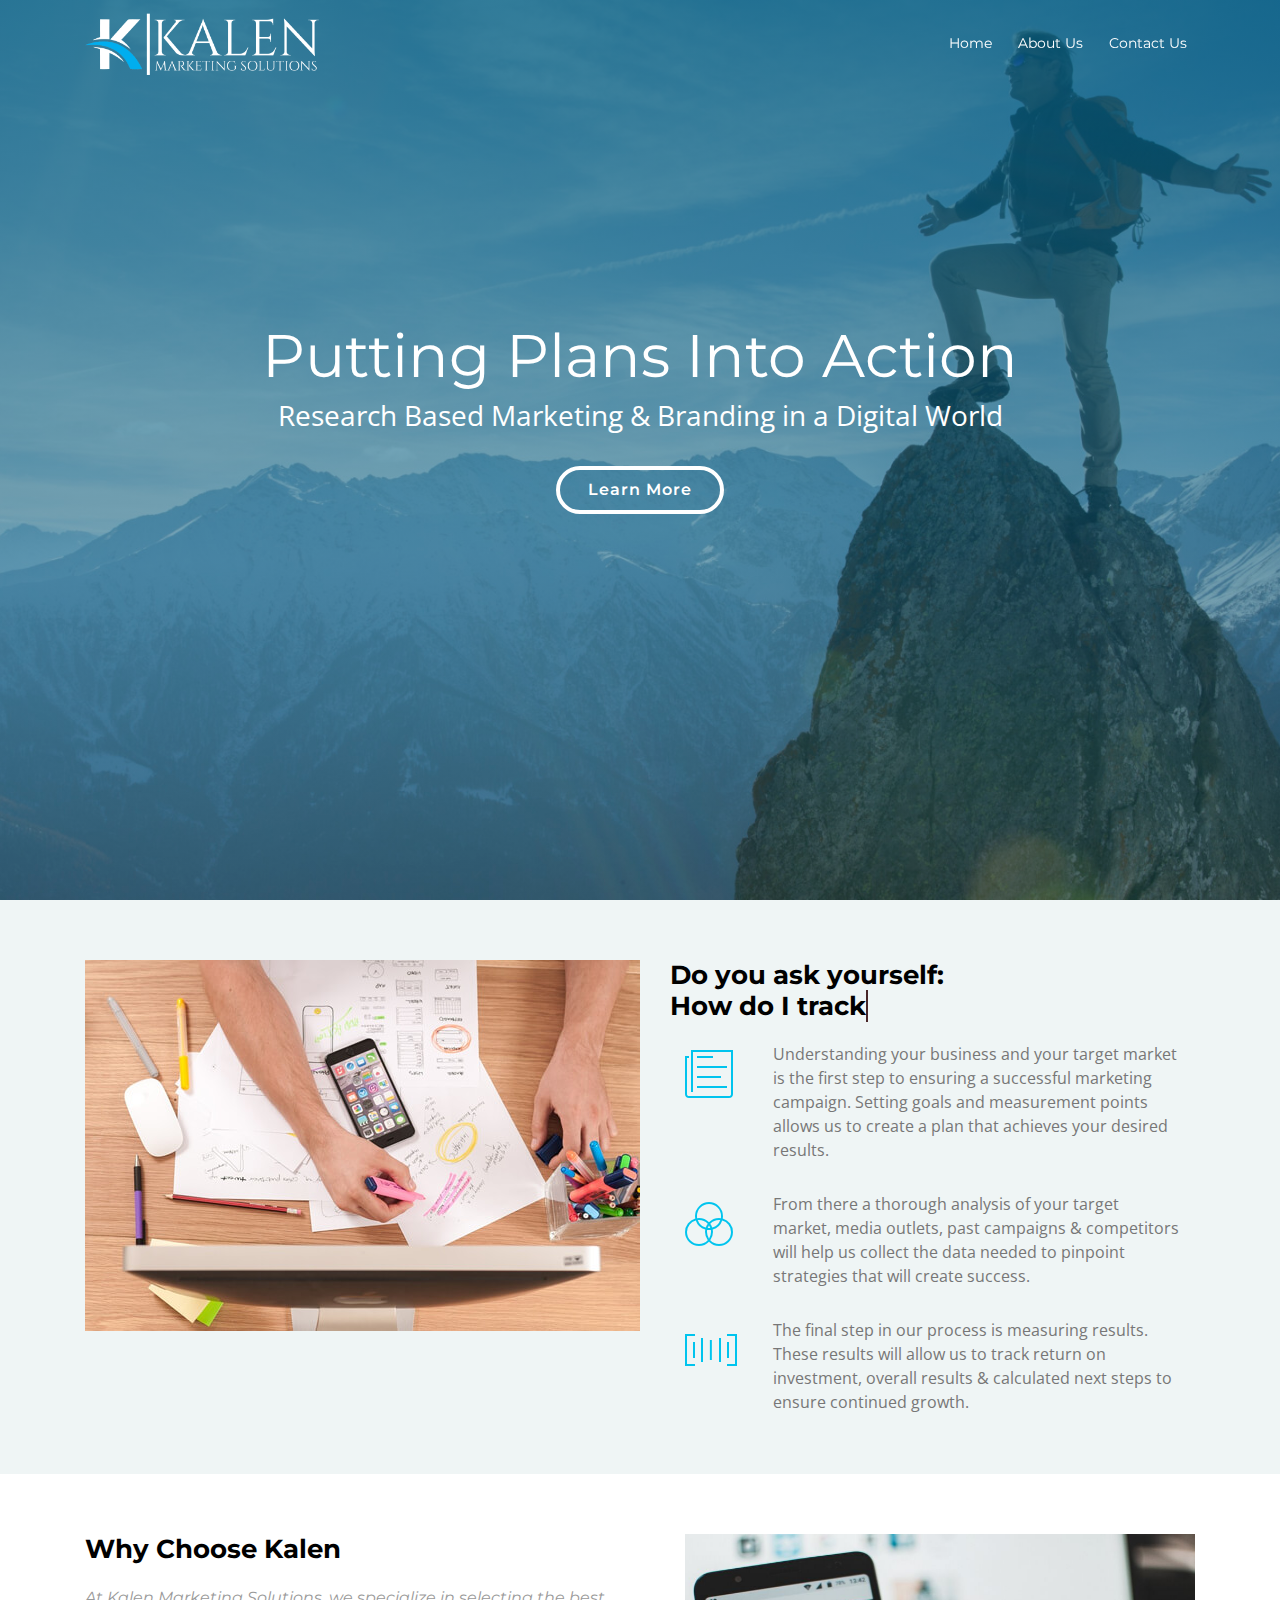
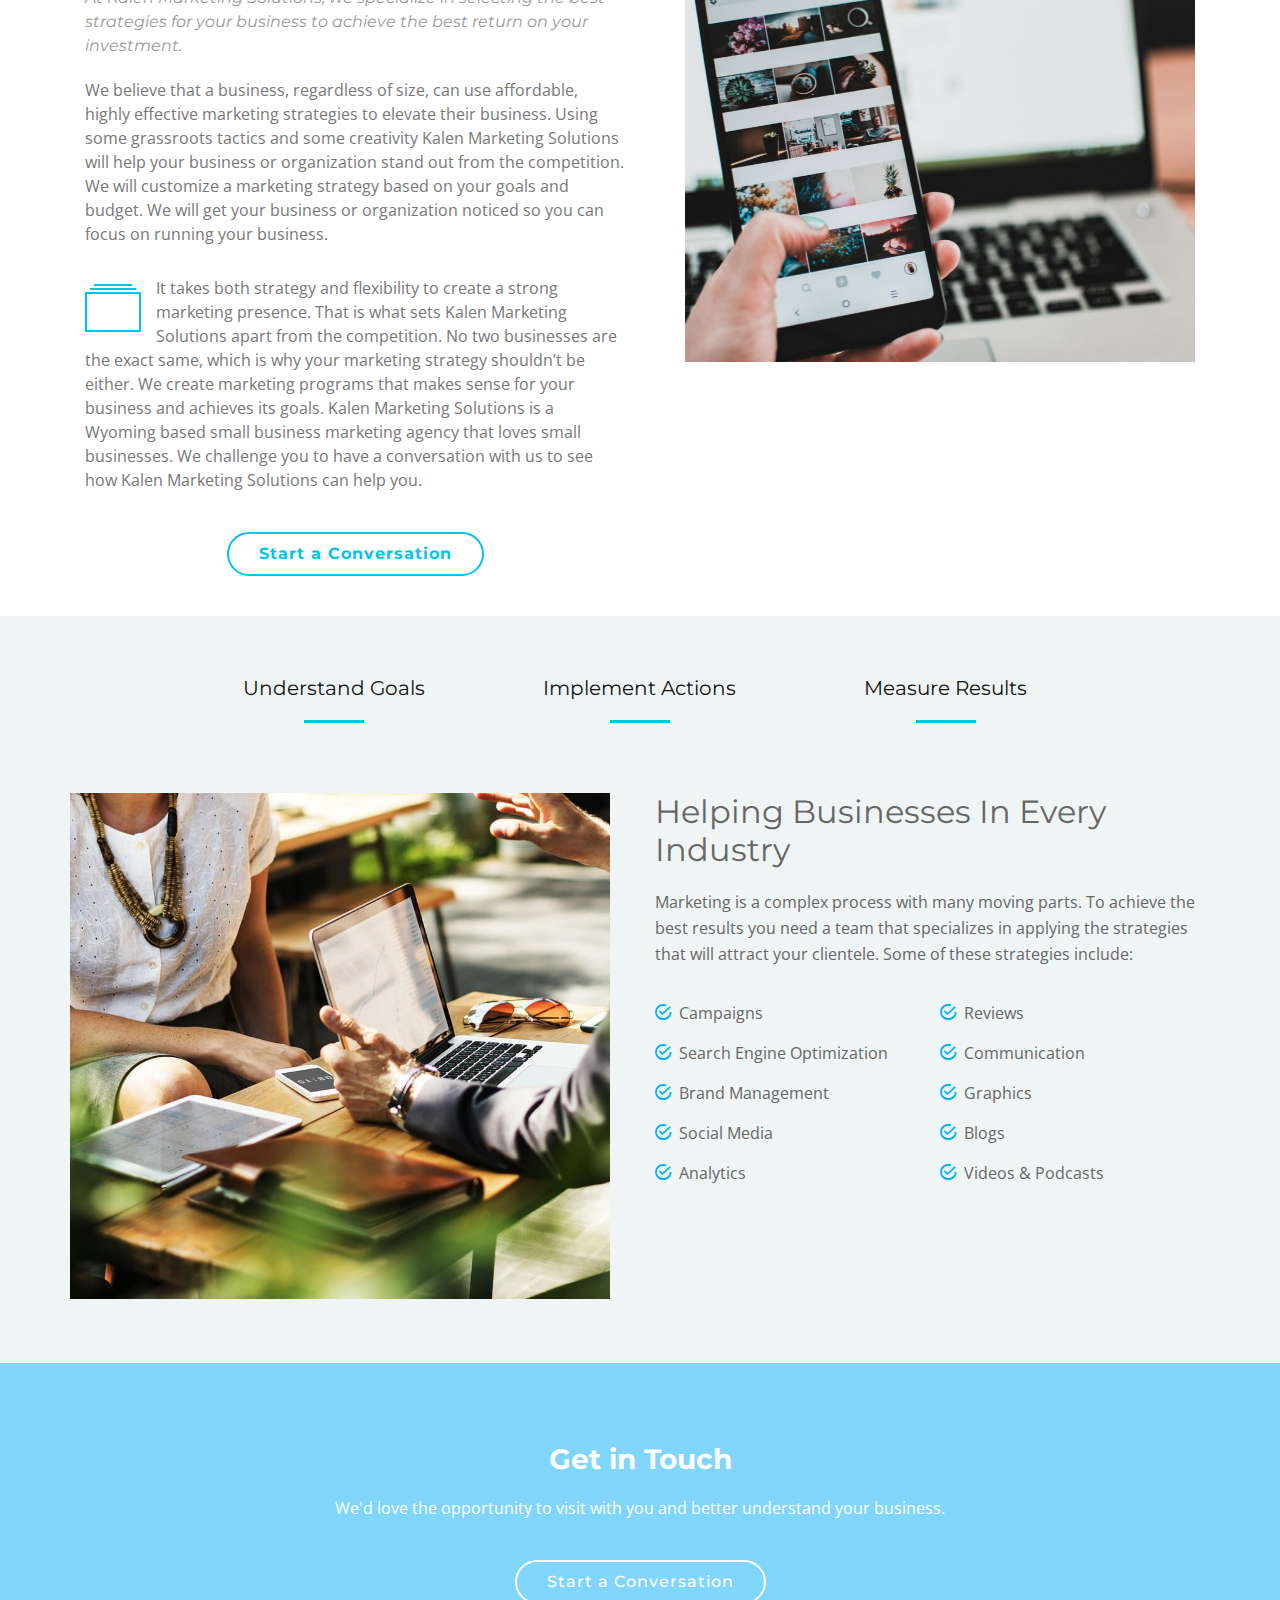
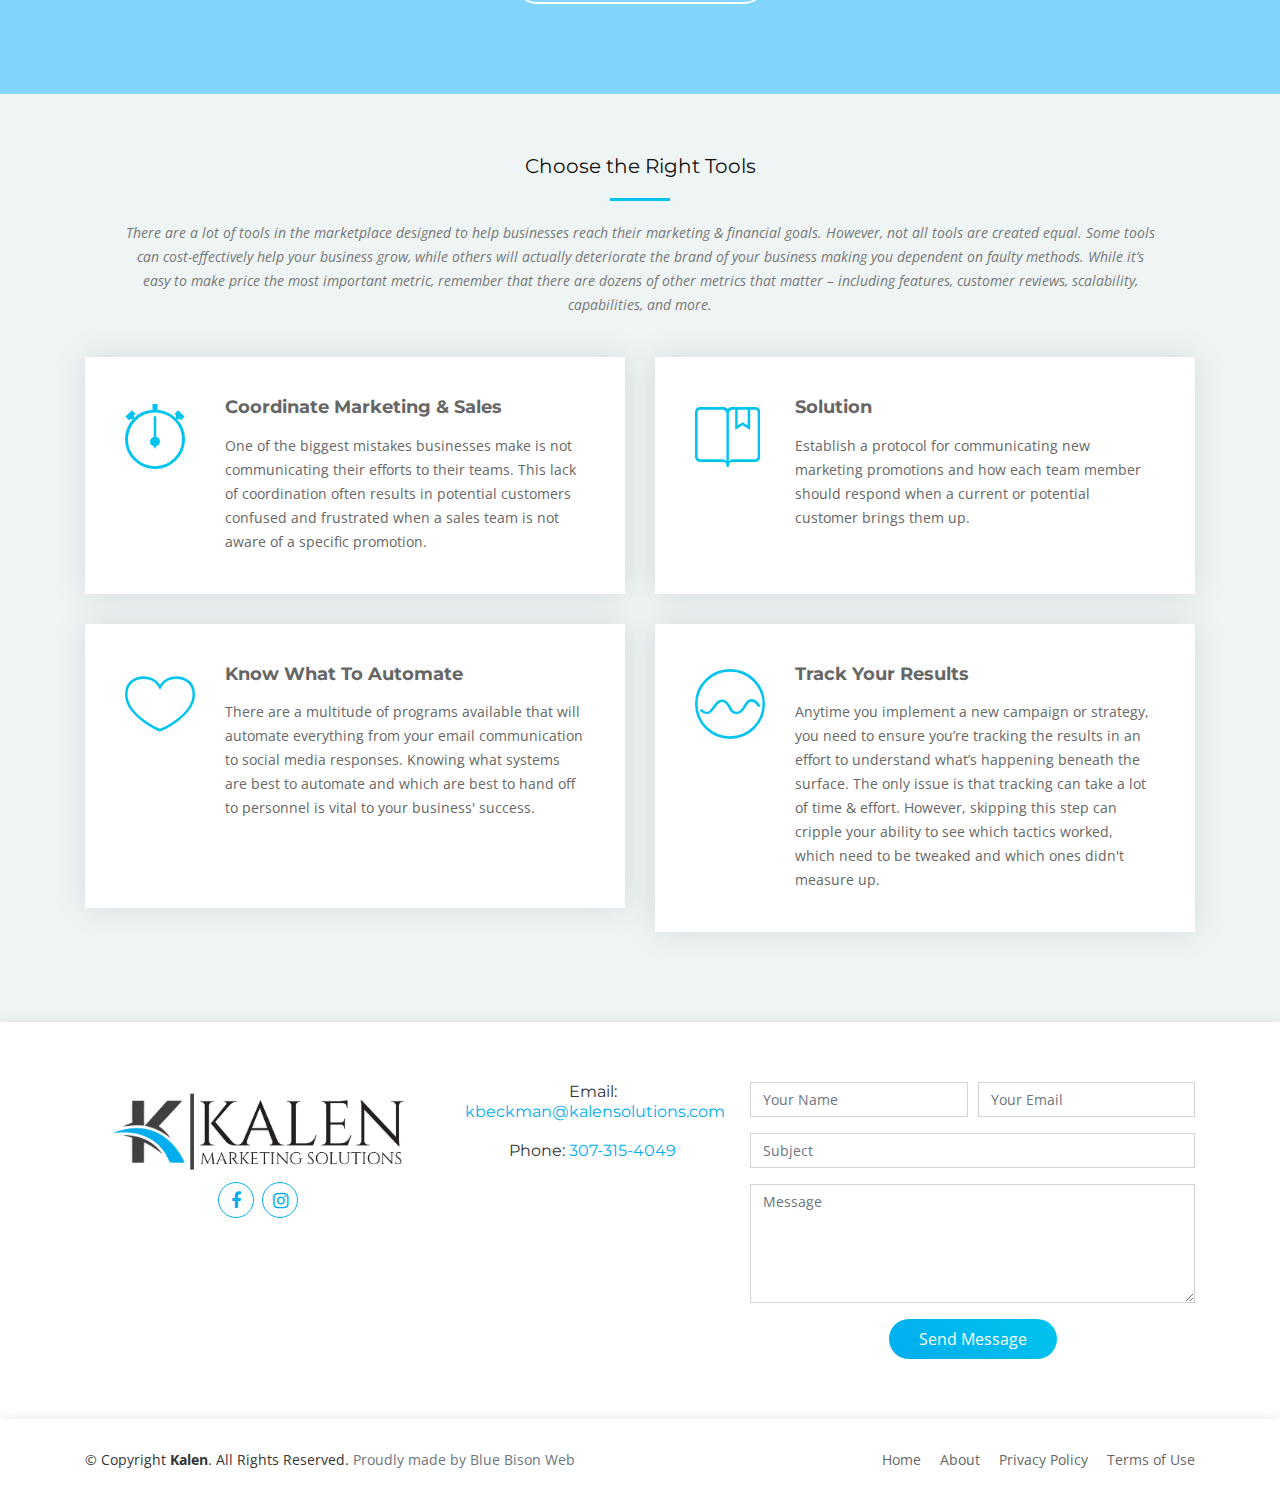
==== index.html @ 01fc3f50 "Merge branch 'master' of https://github.com/jdruckle/kalen-marketing" ====
<!DOCTYPE html>
<html lang="en">
<head>
  <!-- Global site tag (gtag.js) - Google Analytics -->
  <script async src="https://www.googletagmanager.com/gtag/js?id=UA-149336837-1"></script>
  <script>
    window.dataLayer = window.dataLayer || [];
    function gtag(){dataLayer.push(arguments);}
    gtag('js', new Date());

    gtag('config', 'UA-149336837-1');
  </script>

  <meta charset="utf-8">
  <title>Kalen Marketing Solutions</title>
  <meta content="width=device-width, initial-scale=1.0" name="viewport">
  <meta content="" name="keywords">
  <meta content="Kalen Marketing Solutions home page" name="description">
  <meta content="Jordan Ruckle on behalf of Blue Bison Web" name="author">

  <!-- Favicons -->
  <link href="img/Kalen-Icon.png" rel="icon">
  <link href="img/Kalen-Icon.png" rel="apple-touch-icon">

  <!-- Google Fonts -->
  <link href="https://fonts.googleapis.com/css?family=Montserrat:300,400,500,700|Open+Sans:300,300i,400,400i,700,700i" rel="stylesheet">

  <!-- Bootstrap CSS File -->
  <link href="library/bootstrap/css/bootstrap.min.css" rel="stylesheet">

  <!-- libraryraries CSS Files -->
  <link href="library/animate/animate.min.css" rel="stylesheet">
  <link href="library/font-awesome/css/font-awesome.min.css" rel="stylesheet">
  <link href="library/ionicons/css/ionicons.min.css" rel="stylesheet">
  <link href="library/magnific-popup/magnific-popup.css" rel="stylesheet">

  <!-- Main Stylesheet File -->
  <link href="css/style.css" rel="stylesheet">

</head>

<body>

  <!--==========================
  Header
  ============================-->
  <header id="header">
    <div class="container">

      <div id="logo" class="pull-left">
        <a href="#"><img src="img/Kalen-Logo-Light.png" alt="" title=""></a>
      </div>

      <nav id="nav-menu-container">
        <ul class="nav-menu">
          <li class="menu-active"><a href="#intro">Home</a></li>
          <li><a href="#advanced-features">About Us</a></li>
          <li><a href="#contact">Contact Us</a></li>
        </ul>
      </nav><!-- #nav-menu-container -->
    </div>
  </header><!-- #header -->

  <!--==========================
  Intro Section
  ============================-->
  <section id="intro">

    <div class="intro-text">
      <br><br><br><br><br><br><br><br><br><br><br><br><br>
      <h2>Putting Plans Into Action</h2>
      <p>Research Based Marketing & Branding in a Digital World</p>
      <a href="#advanced-features" class="btn-get-started scrollto">Learn More</a>
    </div>

  </section><!-- #intro -->

  <main id="main">

    <!--==========================
    Product Advanced Featuress Section
    ============================-->
    <section id="advanced-features">

      <div class="features-row section-bg">
        <div class="container">
          <div class="row">
            <div class="col-12">
              <img class="advanced-feature-img-left" src="img/advanced-feature-2.jpg" alt="">
              <div>
                <h2>Do you ask yourself: <div class="typewrite" data-period="2000" data-type='[ "How do I track my marketing dollars?","What is SEO?","Do I need social media?","What is the best way to market my business?" ]'></div></h2>
                <div class="desktop">
                  <div class="row">
                    <div class="col-lg-2">
                      <i class="ion-ios-paper-outline"></i>
                    </div>
                    <div class="col-lg-10">
                      <p>Understanding your business and your target market is the first step to ensuring a successful marketing campaign. Setting goals and measurement points allows us to create a plan that achieves your desired results.</p>
                    </div>
                  </div>
                  <div class="row">
                    <div class="col-lg-2">
                      <i class="ion-ios-color-filter-outline"></i>
                    </div>
                    <div class="col-lg-10">
                      <p>From there a thorough analysis of your target market, media outlets, past campaigns & competitors will help us collect the data needed to pinpoint strategies that will create success.</p>
                    </div>
                  </div>
                  <div class="row">
                    <div class="col-lg-2">
                      <i class="ion-ios-barcode-outline"></i>
                    </div>
                    <div class="col-lg-10">
                      <p>The final step in our process is measuring results. These results will allow us to track return on investment, overall results & calculated next steps to ensure continued growth.</p>
                    </div>
                  </div>
                </div>
              </div>
              <div>
                <div class="mobile">
                  <i class="ion-ios-paper-outline"></i>
                  <p>Understanding your business and your target market is the first step to ensuring a successful marketing campaign. Setting goals and measurement points allows us to create a plan that achieves your desired results.</p>
                  <i class="ion-ios-color-filter-outline"></i>
                  <p>From there a thorough analysis of your target market, media outlets, past campaigns & competitors will help us collect the data needed to pinpoint strategies that will create success.</p>
                  <i class="ion-ios-barcode-outline"></i>
                  <p>The final step in our process is measuring results. These results will allow us to track return on investment, overall results & calculated next steps to ensure continued growth.</p>
                </div>
              </div>
            </div>
          </div>
        </div>
      </div>

      <div class="features-row">
        <div class="container">
          <div class="row">
              <div class="col-lg-6">
                <h2>Why Choose Kalen</h2>
                <h3>At Kalen Marketing Solutions, we specialize in selecting the best strategies for your business to achieve the best return on your investment.</h3>
                <p>We believe that a business, regardless of size, can use affordable, highly effective marketing strategies to elevate their business. Using some grassroots tactics and some creativity Kalen Marketing Solutions will help your business or organization stand out from the competition. We will customize a marketing strategy based on your goals and budget. We will get your business or organization noticed so you can focus on running your business.</p>
                <i class="ion-ios-albums-outline"></i>
                <p>It takes both strategy and flexibility to create a strong marketing presence. That is what sets Kalen Marketing Solutions apart from the competition. No two businesses are the exact same, which is why your marketing strategy shouldn’t be either. We create marketing programs that makes sense for your business and achieves its goals. Kalen Marketing Solutions is a Wyoming based small business marketing agency that loves small businesses. We challenge you to have a conversation with us to see how Kalen Marketing Solutions can help you.</p>
              <div class="text-center">
                <a class="cta-btn align-middle" href="#contact"><b>Start a Conversation</b></a>
              </div>
            </div>
                <div class="col-lg-6">
                <img class="advanced-feature-img-right" src="img/advanced-feature-3.png" alt="">
              </div>
          </div>
        </div>
      </div>
    </section><!-- #advanced-features -->

    <!--==========================
    About Us Section
    ============================-->
    <section id="about" class="section-bg">
      <div class="container">

        <div class="section-header">
          <div class="row">
            <div class="col-lg-4">
              <h3 class="section-title">Understand Goals</h3>
              <span class="section-divider"></span>
            </div>
            <div class="col-lg-4">
              <h3 class="section-title">Implement Actions</h3>
              <span class="section-divider"></span>
            </div>
            <div class="col-lg-4">
              <h3 class="section-title">Measure Results</h3>
              <span class="section-divider"></span>
            </div>
          </div>
        </div>

        <div class="row">
          <div class="col-lg-6 about-img">
            <img src="img/about-img.jpg" alt="">
          </div>

          <div class="col-lg-6 content">
            <h2>Helping Businesses In Every Industry</h2>
            <p>
              Marketing is a complex process with many moving parts. To achieve the best results you need a team that specializes in applying the strategies that will attract your clientele.  Some of these strategies include:
            </p>

            <div class="row">
              <div class="col-lg-6">
                <ul>
                  <li><i class="ion-android-checkmark-circle"></i> Campaigns</li>
                  <li><i class="ion-android-checkmark-circle"></i> Search Engine Optimization</li>
                  <li><i class="ion-android-checkmark-circle"></i> Brand Management</li>
                  <li><i class="ion-android-checkmark-circle"></i> Social Media</li>
                  <li><i class="ion-android-checkmark-circle"></i> Analytics</li>
                </ul>
              </div>
              <div class="col-lg-6">
                <ul>
                  <li><i class="ion-android-checkmark-circle"></i> Reviews</li>
                  <li><i class="ion-android-checkmark-circle"></i> Communication</li>
                  <li><i class="ion-android-checkmark-circle"></i> Graphics</li>
                  <li><i class="ion-android-checkmark-circle"></i> Blogs</li>
                  <li><i class="ion-android-checkmark-circle"></i> Videos & Podcasts</li>
                </ul>
              </div>
            </div>
          </div>
        </div>

      </div>
    </section><!-- #about -->

    <!--==========================
    Call To Action Section
    ============================-->
    <section id="call-to-action">
      <div class="container">
        <div class="row text-center">
          <div class="col-lg-12">
            <h3 class="cta-title">Get in Touch</h3>
          </div>
          <div class="col-lg-12">
            <p class="cta-text"> We'd love the opportunity to visit with you and better understand your business.</p>
          </div>
          <div class="col-lg-12">
            <a class="cta-btn align-middle" href="#contact">Start a Conversation</a>
          </div>
        </div>
      </div>
    </section><!-- #call-to-action -->

    <!--==========================
    More Features Section (see script at bottom of page)
    ============================-->
    <section id="more-features" class="section-bg">
      <div class="container">

        <div class="section-header text-center">
          <h3 class="section-title">Choose the Right Tools</h3>
          <span class="section-divider"></span>
          <p class="section-description">There are a lot of tools in the marketplace designed to help businesses reach their marketing & financial goals. However, not all tools are created equal. Some tools can cost-effectively help your business grow, while others will actually deteriorate the brand of your business making you dependent on faulty methods. While it’s easy to make price the most important metric, remember that there are dozens of other metrics that matter – including features, customer reviews, scalability, capabilities, and more.</p>
        </div>

        <div class="row">

          <div class="col-lg-6">
            <div class="box" id="box1">
              <div class="icon"><i class="ion-ios-stopwatch-outline"></i></div>
              <h4 class="title">Coordinate Marketing & Sales</h4>
              <p class="description">One of the biggest mistakes businesses make is not communicating their efforts to their teams. This lack of coordination often results in potential customers confused and frustrated when a sales team is not aware of a specific promotion.</p>
            </div>
          </div>

          <div class="col-lg-6">
            <div class="box" id="box2">
              <div class="icon"><i class="ion-ios-bookmarks-outline"></i></div>
              <h4 class="title">Solution</h4>
              <p class="description">Establish a protocol for communicating new marketing promotions and how each team member should respond when a current or potential customer brings them up.</p>
            </div>
          </div>

          <div class="col-lg-6">
            <div class="box" id="box3">
              <div class="icon"><i class="ion-ios-heart-outline"></i></div>
              <h4 class="title">Know What To Automate</h4>
              <p class="description">There are a multitude of programs available that will automate everything from your email communication to social media responses. Knowing what systems are best to automate and which are best to hand off to personnel is vital to your business' success.</p>
            </div>
          </div>

          <div class="col-lg-6">
            <div class="box" id="box4">
              <div class="icon"><i class="ion-ios-analytics-outline"></i></div>
              <h4 class="title">Track Your Results</h4>
              <p class="description">Anytime you implement a new campaign or strategy, you need to ensure you’re tracking the results in an effort to understand what’s happening beneath the surface. The only issue is that tracking can take a lot of time & effort. However, skipping this step can cripple your ability to see which tactics worked, which need to be tweaked and which ones didn't measure up.</p>
            </div>
          </div>

        </div>
      </div>
    </section><!-- #more-features -->

    <!--==========================
    Contact Section
    ============================-->
    <section id="contact">
      <div class="container">
        <div class="row">

          <div class="col-lg-4">
            <div class="contact-about text-center">
              <img src="img/Kalen-Logo-Dark.png" alt="Kalen Logo">
              <div class="social-links">
                <a href="https://www.facebook.com/kalensolutions/" class="facebook"><i class="fa fa-facebook"></i></a>
                <a href="https://www.instagram.com/kalensolutions/" class="instagram"><i class="fa fa-instagram"></i></a>
              </div>
            </div>
          </div>

          <div class="col-lg-3">
            <div class="info text-center">

              <div>
                <h6>Email: <a href="mailto:kbeckman@kalensolutions.com">kbeckman@kalensolutions.com</a></h6>
              </div>

              <div>
                <h6>Phone: <a href="callto:3073154049">307-315-4049</a></h6>
              </div>

            </div>
          </div>

          <div class="col-lg-5">
            <div class="form">
              <div id="sendmessage">Your message has been sent. Thank you!</div>
              <div id="errormessage"></div>
              <form action="" method="post" role="form" class="contactForm">
                <div class="form-row">
                  <div class="form-group col-lg-6">
                    <input type="text" name="name" class="form-control" id="name" placeholder="Your Name" data-rule="minlen:4" data-msg="Please enter at least 4 chars" />
                    <div class="validation"></div>
                  </div>
                  <div class="form-group col-lg-6">
                    <input type="email" class="form-control" name="email" id="email" placeholder="Your Email" data-rule="email" data-msg="Please enter a valid email" />
                    <div class="validation"></div>
                  </div>
                </div>
                <div class="form-group">
                  <input type="text" class="form-control" name="subject" id="subject" placeholder="Subject" data-rule="minlen:4" data-msg="Please enter at least 8 chars of subject" />
                  <div class="validation"></div>
                </div>
                <div class="form-group">
                  <textarea class="form-control" name="message" rows="5" data-rule="required" data-msg="Please write something for us" placeholder="Message"></textarea>
                  <div class="validation"></div>
                </div>
                <div class="text-center"><button type="submit" title="Send Message">Send Message</button></div>
              </form>
            </div>
          </div>

        </div>

      </div>
    </section><!-- #contact -->

  </main>

  <!--==========================
  Footer
  ============================-->
  <footer id="footer">
    <div class="container">
      <div class="row">
        <div class="col-lg-6 text-lg-left text-center">
          <div class="copyright">
            &copy; Copyright <strong>Kalen</strong>. All Rights Reserved. <a class="text-muted" href="https://bluebisonweb.com">Proudly made by Blue Bison Web</span>
            </div>

          </div>
          <div class="col-lg-6">
            <nav class="footer-links text-lg-right text-center pt-2 pt-lg-0">
              <a href="#intro" class="scrollto">Home</a>
              <a href="#advanced-features" class="scrollto">About</a>
              <a href="#">Privacy Policy</a>
              <a href="#">Terms of Use</a>
            </nav>
          </div>
        </div>
      </div>
    </footer><!-- #footer -->

    <a href="#" class="back-to-top"><i class="fa fa-chevron-up"></i></a>

    <!-- JavaScript libraryraries -->
    <script src="library/jquery/jquery.min.js"></script>
    <script src="library/jquery/jquery-migrate.min.js"></script>
    <script src="library/bootstrap/js/bootstrap.bundle.min.js"></script>
    <script src="library/easing/easing.min.js"></script>
    <script src="library/wow/wow.min.js"></script>
    <script src="library/superfish/hoverIntent.js"></script>
    <script src="library/superfish/superfish.min.js"></script>
    <script src="library/magnific-popup/magnific-popup.min.js"></script>

    <!-- Contact Form JavaScript File -->
    <script src="contactform/contactform.js"></script>

    <!-- Template Main Javascript File -->
    <script src="js/main.js"></script>

    <!-- Updates size of more-features boxes dynamically -->
    <script>
    if($("#box1").height() > $("#box2").height()) {
      $("#box2").height($("#box1").height());
    } else {
      $("#box1").height($("#box2").height());
    }
    if($("#box4").height() > $("#box3").height()) {
      $("#box3").height($("#box4").height());
    } else {
      $("#box3").height($("#box4").height());
    }


    </script>

  </body>
  </html>
---- css/style.css ----
/*
  Theme Name: Avilon
  Theme URL: https://bootstrapmade.com/avilon-bootstrap-landing-page-template/
  Author: BootstrapMade.com
  License: https://bootstrapmade.com/license/
*/

/*--------------------------------------------------------------
# General
--------------------------------------------------------------*/

body {
  background: #fff;
  color: #666666;
  font-family: "Open Sans", sans-serif;
  overflow-x: hidden;
}

html {
  /* scroll-behavior: smooth; */
}

a {
  color: #00ADEF;
  transition: 0.5s;
}

a:hover,
a:active,
a:focus {
  color: #1dc9ce;
  outline: none;
  text-decoration: none;
}

p {
  padding: 0;
  margin: 0 0 30px 0;
}

h1,
h2,
h3,
h4,
h5,
h6 {
  font-family: "Montserrat", sans-serif;
  font-weight: 400;
  margin: 0 0 20px 0;
  padding: 0;
}

@media(min-width: 1200px) {
  .mobile {
    display: none;
  }
}

@media(max-width: 1199px) {
  .desktop {
    display: none;
  }
}

/* Back to top button */

.back-to-top {
  position: fixed;
  display: none;
  background: linear-gradient(45deg, #00ADEF, #00c4ee);
  color: #fff;
  padding: 2px 20px 8px 20px;
  font-size: 16px;
  border-radius: 4px 4px 0 0;
  right: 15px;
  bottom: 0;
  transition: none;
}

.back-to-top:focus {
  background: linear-gradient(45deg, #00ADEF, #00c4ee);
  color: #fff;
  outline: none;
}

.back-to-top:hover {
  background: #00ADEF;
  color: #fff;
}

/*--------------------------------------------------------------
# Header
--------------------------------------------------------------*/

#header {
  padding: 30px 0;
  height: 92px;
  position: fixed;
  left: 0;
  top: 0;
  right: 0;
  transition: all 0.5s;
  z-index: 997;
}

#header #logo {
  float: left;
}

#header #logo h1 {
  font-size: 36px;
  margin: -4px 0 0 0;
  padding: 0;
  line-height: 1;
  display: inline-block;
  font-family: "Montserrat", sans-serif;
  font-weight: 300;
  letter-spacing: 3px;
  text-transform: uppercase;
}

#header #logo h1 a,
#header #logo h1 a:hover {
  color: #fff;
}

#header #logo img {
  padding: 0px 0px !important;
  margin-top: -10%;
  max-height: 75px;
}

#header.header-fixed {
  background: linear-gradient(45deg, #036085, #036085);
  padding: 20px 0;
  height: 72px;
  transition: all 0.5s;
}

/*--------------------------------------------------------------
# Intro Section
--------------------------------------------------------------*/

#intro {
  width: 100%;
  height: 100vh;
  background: linear-gradient(180deg, rgb(3,96,133,.8), rgb(3,96,133,.3)), url("../img/intro-bg.jpg") center top no-repeat;
  background-size: cover;
  position: relative;
}

#intro .intro-text {
  position: absolute;
  left: 0;
  top: 60px;
  right: 0;
  height: calc(50% - 60px);
  display: -webkit-box;
  display: -webkit-flex;
  display: -ms-flexbox;
  display: flex;
  -webkit-box-align: center;
  -webkit-align-items: center;
  -ms-flex-align: center;
  align-items: center;
  -webkit-box-pack: center;
  -webkit-justify-content: center;
  -ms-flex-pack: center;
  justify-content: center;
  text-align: center;
  -webkit-box-orient: vertical;
  -webkit-box-direction: normal;
  -webkit-flex-direction: column;
  -ms-flex-direction: column;
  flex-direction: column;
}

#intro h2 {
  margin: 30px 0 10px 0;
  padding: 0 15px;
  font-size: 60px;
  font-weight: 400;
  line-height: 56px;
  color: #fff;
}

#intro p {
  color: #fff;
  margin-bottom: 20px;
  padding: 0 15px;
  font-size: 28px;
}

#intro .btn-get-started {
  font-family: "Montserrat", sans-serif;
  font-weight: 600;
  font-size: 16px;
  letter-spacing: 1px;
  display: inline-block;
  padding: 8px 28px;
  border-radius: 50px;
  transition: 0.5s;
  margin: 10px;
  border: 4px solid #fff;
  color: #fff;
}

#intro .btn-get-started:hover {
  color: #00ADEF;
  background: #fff;
}

/*--------------------------------------------------------------
# Navigation Menu
--------------------------------------------------------------*/

/* Nav Menu Essentials */

.nav-menu,
.nav-menu * {
  margin: 0;
  padding: 0;
  list-style: none;
}

.nav-menu ul {
  position: absolute;
  display: none;
  top: 100%;
  left: 0;
  z-index: 99;
}

.nav-menu li {
  position: relative;
  white-space: nowrap;
}

.nav-menu > li {
  float: left;
}

.nav-menu li:hover > ul,
.nav-menu li.sfHover > ul {
  display: block;
}

.nav-menu ul ul {
  top: 0;
  left: 100%;
}

.nav-menu ul li {
  min-width: 180px;
}

/* Nav Menu Arrows */

.sf-arrows .sf-with-ul {
  padding-right: 30px;
}

.sf-arrows .sf-with-ul:after {
  content: "\f107";
  position: absolute;
  right: 15px;
  font-family: FontAwesome;
  font-style: normal;
  font-weight: normal;
}

.sf-arrows ul .sf-with-ul:after {
  content: "\f105";
}

/* Nav Meu Container */

#nav-menu-container {
  float: right;
  margin: 0;
}

/* Nav Meu Styling */

.nav-menu a {
  padding: 0 8px 10px 8px;
  text-decoration: none;
  display: inline-block;
  color: #fff;
  font-family: "Montserrat", sans-serif;
  font-weight: 400;
  font-size: 14px;
  outline: none;
}

.nav-menu > li {
  margin-left: 10px;
}

.nav-menu ul {
  margin: 4px 0 0 0;
  padding: 10px;
  box-shadow: 0px 0px 30px rgba(127, 137, 161, 0.25);
  background: #fff;
}

.nav-menu ul li {
  transition: 0.3s;
}

.nav-menu ul li a {
  padding: 10px;
  color: #333;
  transition: 0.3s;
  display: block;
  font-size: 13px;
  text-transform: none;
}

.nav-menu ul li:hover > a {
  color: #00ADEF;
}

.nav-menu ul ul {
  margin: 0;
}

/* Mobile Nav Toggle */

#mobile-nav-toggle {
  position: fixed;
  right: 0;
  top: 0;
  z-index: 999;
  margin: 20px 20px 0 0;
  border: 0;
  background: none;
  font-size: 24px;
  display: none;
  transition: all 0.4s;
  outline: none;
  cursor: pointer;
}

#mobile-nav-toggle i {
  color: #fff;
}

/* Mobile Nav Styling */

#mobile-nav {
  position: fixed;
  top: 0;
  padding-top: 18px;
  bottom: 0;
  z-index: 998;
  background: rgba(52, 59, 64, 0.9);
  left: -260px;
  width: 260px;
  overflow-y: auto;
  transition: 0.4s;
}

#mobile-nav ul {
  padding: 0;
  margin: 0;
  list-style: none;
}

#mobile-nav ul li {
  position: relative;
}

#mobile-nav ul li a {
  color: #fff;
  font-size: 16px;
  overflow: hidden;
  padding: 10px 22px 10px 15px;
  position: relative;
  text-decoration: none;
  width: 100%;
  display: block;
  outline: none;
}

#mobile-nav ul li a:hover {
  color: #fff;
}

#mobile-nav ul li li {
  padding-left: 30px;
}

#mobile-nav ul .menu-has-children i {
  position: absolute;
  right: 0;
  z-index: 99;
  padding: 15px;
  cursor: pointer;
  color: #fff;
}

#mobile-nav ul .menu-has-children i.fa-chevron-up {
  color: #00ADEF;
}

#mobile-nav ul .menu-item-active {
  color: #00ADEF;
}

#mobile-body-overly {
  width: 100%;
  height: 100%;
  z-index: 997;
  top: 0;
  left: 0;
  position: fixed;
  background: rgba(52, 59, 64, 0.9);
  display: none;
}

/* Mobile Nav body classes */

body.mobile-nav-active {
  overflow: hidden;
}

body.mobile-nav-active #mobile-nav {
  left: 0;
}

body.mobile-nav-active #mobile-nav-toggle {
  color: #fff;
}

/*--------------------------------------------------------------
# Sections
--------------------------------------------------------------*/

/* Sections Header
--------------------------------*/

.section-header .section-title {
  font-size: 20px;
  color: #111;
  text-align: center;
  font-weight: 400;
}

.section-header .section-description {
  text-align: center;
  padding-bottom: 40px;
  color: #777;
  font-style: italic;
}

.section-header .section-divider {
  display: block;
  width: 60px;
  height: 3px;
  background: #00ADEF;
  background: linear-gradient(0deg, #00c4ee 0%, #00c4ee 100%);
  margin: 0 auto;
  margin-bottom: 20px;
}

/* Section with background
--------------------------------*/

.section-bg {
  background: #eff5f5;
}

/* About Us Section
--------------------------------*/

#about {
  padding: 60px 0;
  overflow: hidden;
}

#about .section-header {
  padding-left: 10%;
  padding-right: 10%;
  padding-bottom: 50px;
}

#about .about-img {
  height: 510px;
  overflow: hidden;
}

#about .about-img img {
  margin-left: -15px;
  max-width: 100%;
}

#about .content .h2 {
  color: #333;
  font-weight: 300;
  font-size: 24px;
}

#about .content h3 {
  color: #777;
  font-weight: 300;
  font-size: 18px;
  line-height: 26px;
  font-style: italic;
}

#about .content p {
  line-height: 26px;
}

#about .content p:last-child {
  margin-bottom: 0;
}

#about .content i {
  font-size: 20px;
  padding-right: 4px;
  color: #00ADEF;
}

#about .content ul {
  list-style: none;
  padding: 0;
}

#about .content ul li {
  padding-bottom: 10px;
}

/* Product Featuress Section
--------------------------------*/

#features {
  background: #fff;
  padding: 60px 0 0 0;
  overflow: hidden;
}

#features .features-img {
  text-align: center;
  padding-top: 20px;
}

#features .features-img img {
  max-width: 100%;
}

#features .box {
  margin-bottom: 15px;
  text-align: center;
}

#features .icon {
  margin-bottom: 10px;
}

#features .icon i {
  color: #666666;
  font-size: 40px;
  transition: 0.5s;
}

#features .icon i:before {
  background: #00ADEF;
  background: linear-gradient(45deg, #00c4ee 0%, #00c4ee 100%);
  background-clip: border-box;
  -webkit-background-clip: text;
  -webkit-text-fill-color: transparent;
}

#features .title {
  font-weight: 300;
  margin-bottom: 15px;
  font-size: 22px;
}

#features .title a {
  color: #111;
}

#features .description {
  font-size: 14px;
  line-height: 24px;
  margin-bottom: 10px;
}

#features .section-description {
  padding-bottom: 10px;
}

/* Product Advanced Featuress Section
--------------------------------*/

#advanced-features {
  overflow: hidden;
}

#advanced-features .features-row {
  padding: 60px 0 30px 0;
}

#advanced-features .cta-btn {
  font-family: "Montserrat", sans-serif;
  font-weight: 500;
  font-size: 16px;
  letter-spacing: 1px;
  display: inline-block;
  padding: 8px 30px;
  border-radius: 25px;
  transition: background 0.5s;
  margin: 10px;
  border: 2px solid #00c4ee;
  color: #00c4ee;
}

#advanced-features .cta-btn:hover {
  background: #00ADEF;
  color: #fff;
}

#advanced-features h2 {
  font-size: 26px;
  font-weight: 700;
  color: #000;
}

#advanced-features h3 {
  font-size: 16px;
  line-height: 24px;
  font-weight: 400;
  font-style: italic;
  color: #999;
}

#advanced-features p {
  line-height: 24px;
  color: #777;
  margin-bottom: 30px;
}

#advanced-features i {
  color: #666666;
  font-size: 64px;
  transition: 0.5s;
  float: left;
  padding: 0 15px 0px 0;
  line-height: 1;
}

#advanced-features i:before {
  background: #00ADEF;
  background: linear-gradient(45deg, #00c4ee 0%, #00c4ee 100%);
  background-clip: border-box;
  -webkit-background-clip: text;
  -webkit-text-fill-color: transparent;
}

#advanced-features .advanced-feature-img-right {
  max-width: 100%;
  float: right;
  padding: 0 0 30px 30px;
}

#advanced-features .advanced-feature-img-left {
  max-width: 100%;
  float: left;
  padding: 0 30px 30px 0;
}

/* Call To Action Section
--------------------------------*/

#call-to-action {
  overflow: hidden;
  background: linear-gradient(rgba(4,172,247,.5), rgba(4,172,247,.5)), url(../img/call-to-action-bg.jpg) fixed center center;
  background-size: cover;
  padding: 80px 0;
}

#call-to-action .cta-title {
  color: #fff;
  font-size: 28px;
  font-weight: 700;
}

#call-to-action .cta-text {
  color: #fff;
}

#call-to-action .cta-btn {
  font-family: "Montserrat", sans-serif;
  font-weight: 500;
  font-size: 16px;
  letter-spacing: 1px;
  display: inline-block;
  padding: 8px 30px;
  border-radius: 25px;
  transition: background 0.5s;
  margin: 10px;
  border: 2px solid #fff;
  color: #fff;
}

#call-to-action .cta-btn:hover {
  background: #00ADEF;
  border: 2px solid #00ADEF;
}

/* More Features Section
--------------------------------*/

#more-features {
  padding: 60px 0 60px 0;
  overflow: hidden;
}

#more-features .box {
  padding: 40px;
  margin-bottom: 30px;
  box-shadow: 0px 0px 30px rgba(73, 78, 92, 0.15);
  background: #fff;
  transition: 0.4s;
}

#more-features .icon {
  float: left;
}

#more-features .icon i {
  color: #666666;
  font-size: 80px;
  transition: 0.5s;
  line-height: 0;
}

#more-features .icon i:before {
  background: #00ADEF;
  background: linear-gradient(45deg, #00c4ee 0%, #00c4ee 100%);
  background-clip: border-box;
  -webkit-background-clip: text;
  -webkit-text-fill-color: transparent;
}

#more-features h4 {
  margin-left: 100px;
  font-weight: 700;
  margin-bottom: 15px;
  font-size: 18px;
}

#more-features h4 a {
  color: #111;
}

#more-features p {
  font-size: 14px;
  margin-left: 100px;
  margin-bottom: 0;
  line-height: 24px;
}

#more-features .section-header p {
  margin-left: 40px;
  margin-right: 40px;
}

/* Clients Section
--------------------------------*/

#clients {
  padding: 30px 0;
  background: #fff;
  overflow: hidden;
}

#clients img {
  max-width: 100%;
  opacity: 0.5;
  transition: 0.3s;
  padding: 15px 0;
}

#clients img:hover {
  opacity: 1;
}

/* Pricing Section
--------------------------------*/

#pricing {
  padding: 60px 0 60px 0;
  overflow: hidden;
}

#pricing .box {
  padding: 40px;
  margin-bottom: 30px;
  box-shadow: 0px 0px 30px rgba(73, 78, 92, 0.15);
  background: #fff;
  text-align: center;
}

#pricing h3 {
  font-weight: 400;
  margin-bottom: 15px;
  font-size: 28px;
}

#pricing h4 {
  font-size: 46px;
  color: #00ADEF;
  font-weight: 300;
}

#pricing h4 sup {
  font-size: 20px;
  top: -20px;
}

#pricing h4 span {
  color: #bababa;
  font-size: 20px;
}

#pricing ul {
  padding: 0;
  list-style: none;
  color: #999;
  text-align: left;
  line-height: 20px;
}

#pricing ul li {
  padding-bottom: 12px;
}

#pricing ul i {
  color: #00ADEF;
  font-size: 18px;
  padding-right: 4px;
}

#pricing .get-started-btn {
  background: #515e61;
  display: inline-block;
  padding: 6px 30px;
  border-radius: 20px;
  color: #fff;
  transition: none;
  font-size: 14px;
  font-weight: 400;
  font-family: "Montserrat", sans-serif;
}

#pricing .featured {
  border: 2px solid #00ADEF;
}

#pricing .featured .get-started-btn {
  background: linear-gradient(45deg, #00ADEF, #00c4ee);
}

/* Frequently Asked Questions Section
--------------------------------*/

#faq {
  padding: 60px 0;
  overflow: hidden;
}

#faq #faq-list {
  padding: 0;
  list-style: none;
}

#faq #faq-list li {
  border-bottom: 1px solid #ddd;
}

#faq #faq-list a {
  padding: 18px 0;
  display: block;
  position: relative;
  font-family: "Montserrat", sans-serif;
  font-size: 22px;
  line-height: 1;
  font-weight: 300;
  padding-right: 20px;
}

#faq #faq-list i {
  font-size: 24px;
  position: absolute;
  right: 0;
  top: 16px;
}

#faq #faq-list p {
  margin-bottom: 20px;
}

#faq #faq-list a.collapse {
  color: #00ADEF;
}

#faq #faq-list a.collapsed {
  color: #000;
}

#faq #faq-list a.collapsed i::before {
  content: "\f2c7" !important;
}

/* Our Team Section
--------------------------------*/

#team {
  padding: 60px 0;
  overflow: hidden;
}

#team .member {
  text-align: center;
  margin-bottom: 20px;
}

#team .member .pic {
  margin-bottom: 15px;
  overflow: hidden;
  height: 260px;
}

#team .member .pic img {
  max-width: 100%;
}

#team .member h4 {
  font-weight: 700;
  margin-bottom: 2px;
  font-size: 18px;
}

#team .member span {
  font-style: italic;
  display: block;
  font-size: 13px;
}

#team .member .social {
  margin-top: 15px;
}

#team .member .social a {
  color: #b3b3b3;
}

#team .member .social a:hover {
  color: #00ADEF;
}

#team .member .social i {
  font-size: 18px;
  margin: 0 2px;
}

/* Gallery Section
--------------------------------*/

#gallery {
  background: #fff;
  padding: 60px 0 0 0;
  overflow: hidden;
}

#gallery .container-fluid {
  padding: 0px;
}

#gallery .gallery-overlay {
  position: absolute;
  top: 0;
  right: 0;
  bottom: 0;
  left: 0;
  width: 100%;
  height: 100%;
  opacity: 1;
  transition: all ease-in-out 0.4s;
}

#gallery .gallery-item {
  overflow: hidden;
  position: relative;
  padding: 0;
  vertical-align: middle;
  text-align: center;
}

#gallery .gallery-item img {
  transition: all ease-in-out 0.4s;
  width: 100%;
}

#gallery .gallery-item:hover img {
  -webkit-transform: scale(1.1);
  transform: scale(1.1);
}

#gallery .gallery-item:hover .gallery-overlay {
  opacity: 1;
  background: rgba(0, 0, 0, 0.7);
}

/* Contact Section
--------------------------------*/

#contact {
  box-shadow: 0px 0px 12px 0px rgba(0, 0, 0, 0.1);
  padding: 60px 0;
  overflow: hidden;
}

#contact .contact-about img {
  max-height: 100px;
}

#contact .contact-about p {
  font-size: 14px;
  line-height: 24px;
  font-family: "Montserrat", sans-serif;
  color: #888;
}

#contact .social-links {
  padding-bottom: 20px;
}

#contact .social-links a {
  font-size: 18px;
  display: inline-block;
  background: #fff;
  color: #00ADEF;
  line-height: 1;
  padding: 8px 0;
  margin-right: 4px;
  border-radius: 50%;
  text-align: center;
  width: 36px;
  height: 36px;
  transition: 0.3s;
  border: 1px solid #00ADEF;
}

#contact .social-links a:hover {
  background: #00ADEF;
  color: #fff;
}

#contact .info {
  color: #333333;
}

#contact .info i {
  font-size: 32px;
  color: #00ADEF;
  float: left;
  line-height: 1;
}

#contact .info p {
  padding: 0 0 10px 42px;
  line-height: 28px;
  font-size: 14px;
}

#contact .form #sendmessage {
  color: #00ADEF;
  border: 1px solid #00ADEF;
  display: none;
  text-align: center;
  padding: 15px;
  font-weight: 600;
  margin-bottom: 15px;
}

#contact .form #errormessage {
  color: red;
  display: none;
  border: 1px solid red;
  text-align: center;
  padding: 15px;
  font-weight: 600;
  margin-bottom: 15px;
}

#contact .form #sendmessage.show,
#contact .form #errormessage.show,
#contact .form .show {
  display: block;
}

#contact .form .validation {
  color: red;
  display: none;
  margin: 0 0 20px;
  font-weight: 400;
  font-size: 13px;
}

#contact .form input,
#contact .form textarea {
  border-radius: 0;
  box-shadow: none;
  font-size: 14px;
}

#contact .form button[type="submit"] {
  background: linear-gradient(45deg, #00ADEF, #00c4ee);
  border: 0;
  border-radius: 20px;
  padding: 8px 30px;
  color: #fff;
}

#contact .form button[type="submit"]:hover {
  cursor: pointer;
}

/*--------------------------------------------------------------
# Footer
--------------------------------------------------------------*/

#footer {
  background: #fff;
  box-shadow: 0px 0px 12px 0px rgba(0, 0, 0, 0.1);
  padding: 30px 0;
  color: #333;
  font-size: 14px;
}

#footer .credits {
  font-size: 13px;
  color: #888;
}

#footer .footer-links a {
  color: #666;
  padding-left: 15px;
}

#footer .footer-links a:first-child {
  padding-left: 0;
}

#footer .footer-links a:hover {
  color: #00ADEF;
}

@media (min-width: 769px) {
  #features .features-img {
    padding-top: 120px;
    margin-top: -200px;
  }

  #call-to-action .cta-btn-container {
    display: -webkit-box;
    display: -webkit-flex;
    display: -ms-flexbox;
    display: flex;
    -webkit-box-align: center;
    -webkit-align-items: center;
    -ms-flex-align: center;
    align-items: center;
    -webkit-box-pack: end;
    -webkit-justify-content: flex-end;
    -ms-flex-pack: end;
    justify-content: flex-end;
  }
}

@media (min-width: 1025px) {
  #intro {
    background-attachment: fixed;
  }
}

@media (max-width: 768px) {
  #header #logo h1 {
    font-size: 28px;
    margin-top: 0;
  }

  #header #logo img {
    max-height: 40px;
  }

  #intro h2 {
    font-size: 28px;
    line-height: 36px;
  }

  #intro p {
    font-size: 18px;
    line-height: 24px;
    margin-bottom: 20px;
  }

  #nav-menu-container {
    display: none;
  }

  #mobile-nav-toggle {
    display: inline;
  }

  #about .about-img {
    height: auto;
  }

  #about .about-img img {
    margin-left: 0;
    padding-bottom: 30px;
  }

  #advanced-features .advanced-feature-img-right,
  #advanced-features .advanced-feature-img-left {
    max-width: 50%;
  }

  #faq #faq-list a {
    font-size: 18px;
  }

  #faq #faq-list i {
    top: 13px;
  }
}

@media (max-width: 767px) {

  #advanced-features .advanced-feature-img-right,
  #advanced-features .advanced-feature-img-left {
    max-width: 100%;
    float: none;
    padding: 0 0 30px 0;
  }

  #more-features .box {
    margin-bottom: 20px;
  }

  #more-features .icon {
    float: none;
    text-align: center;
    padding-bottom: 15px;
  }

  #more-features h4,
  #more-features p {
    margin-left: 0;
    text-align: center;
  }
}
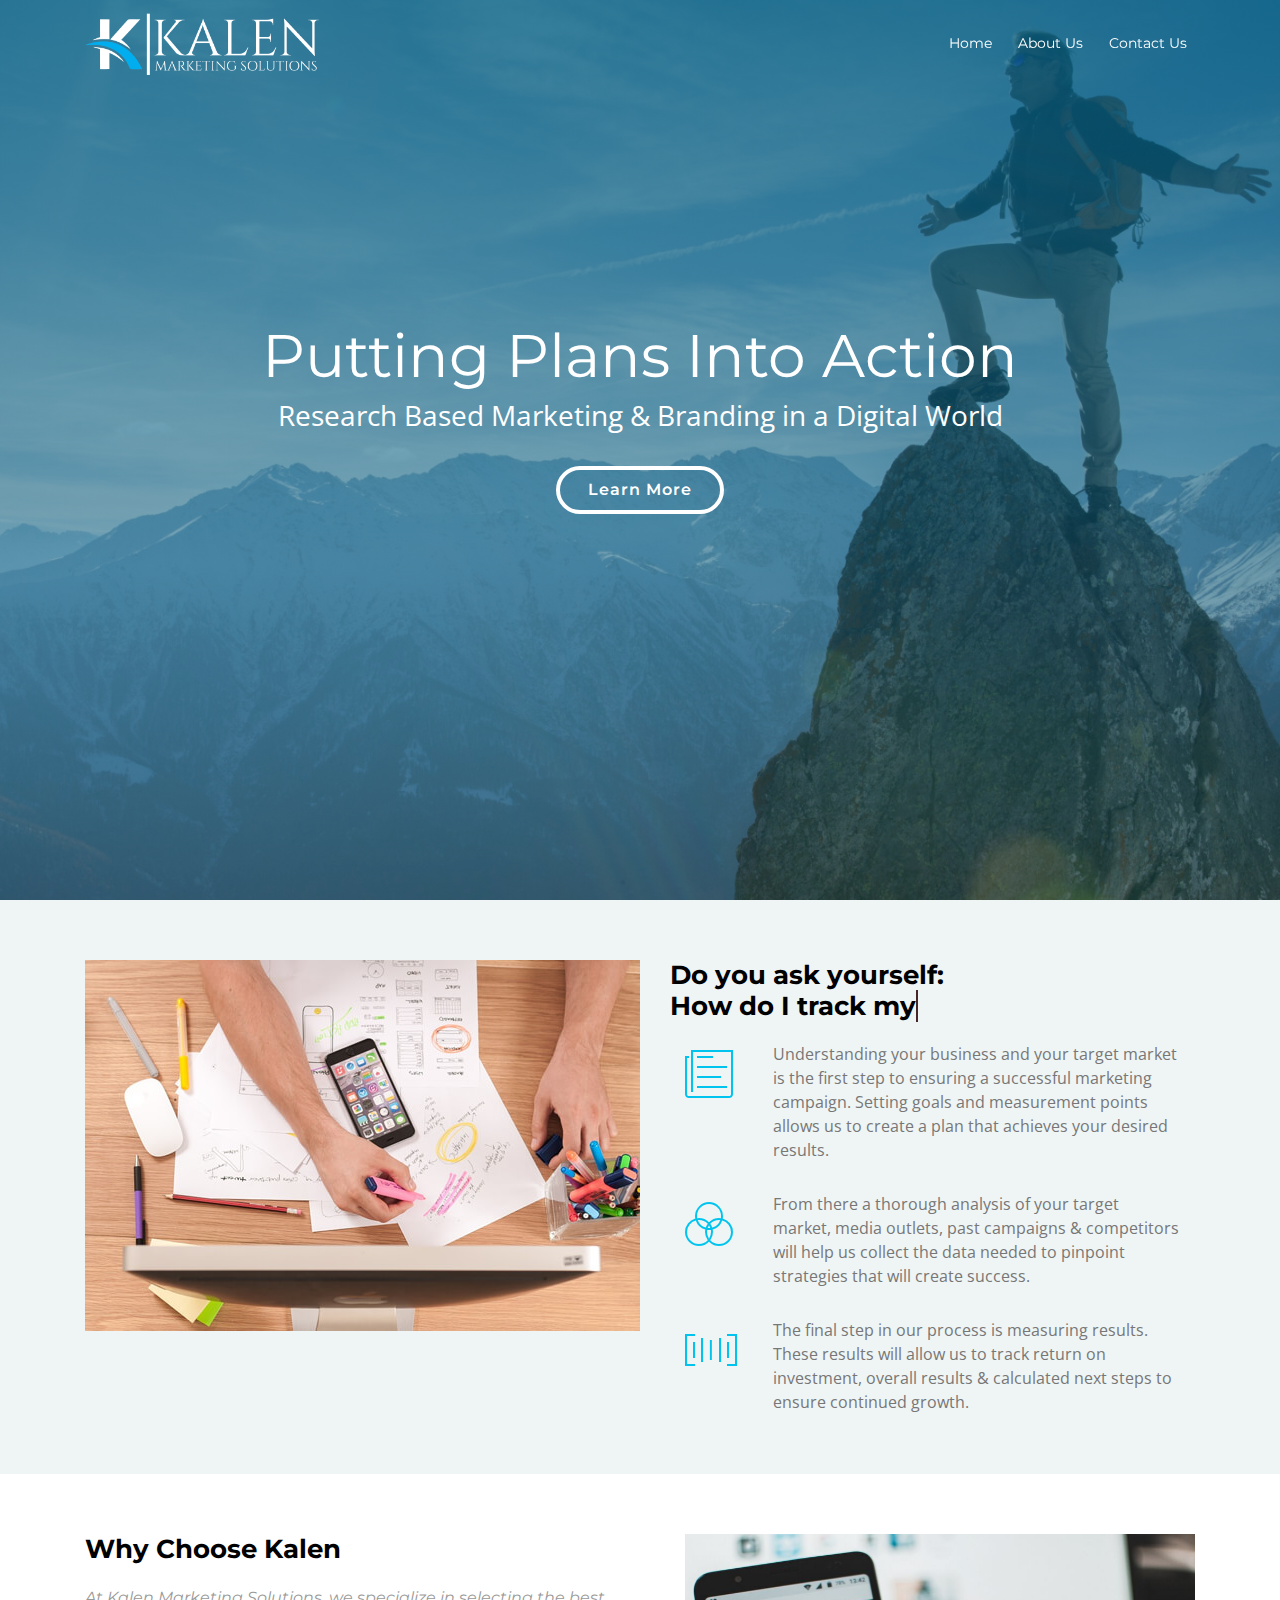
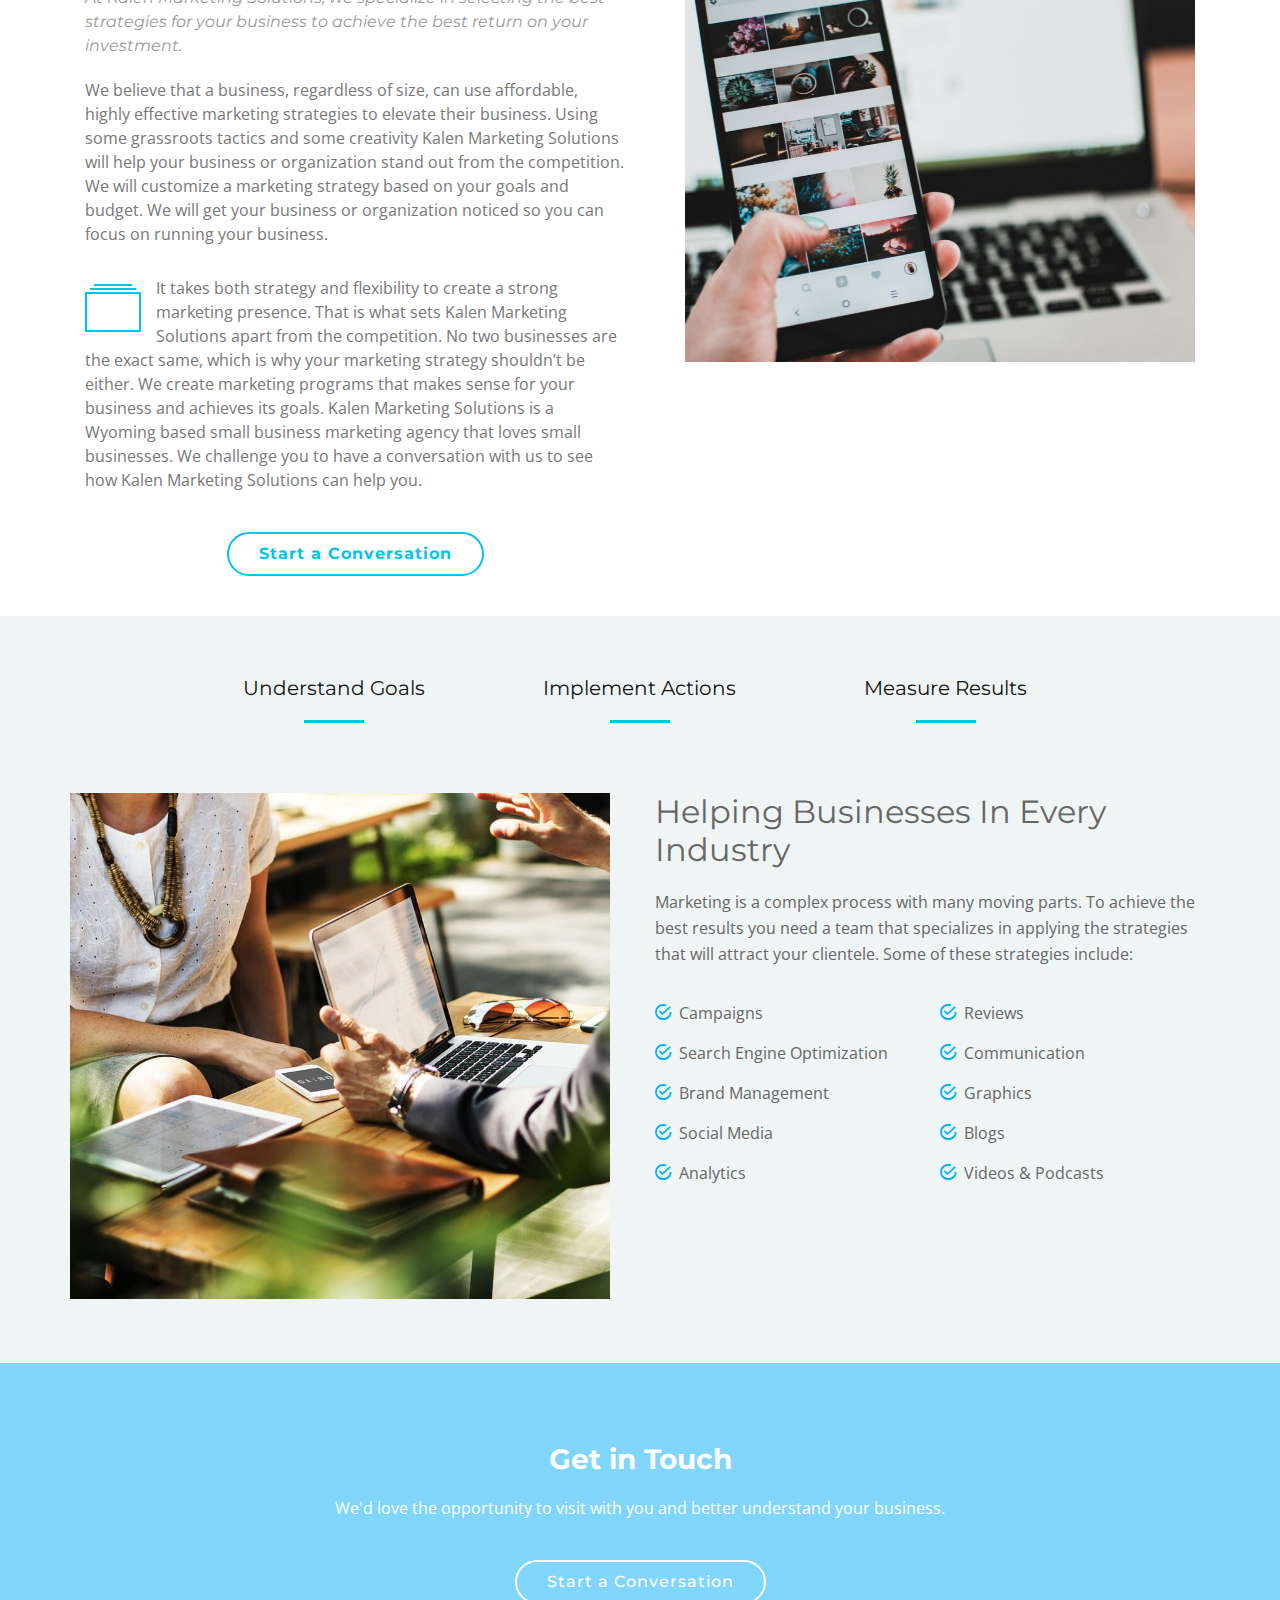
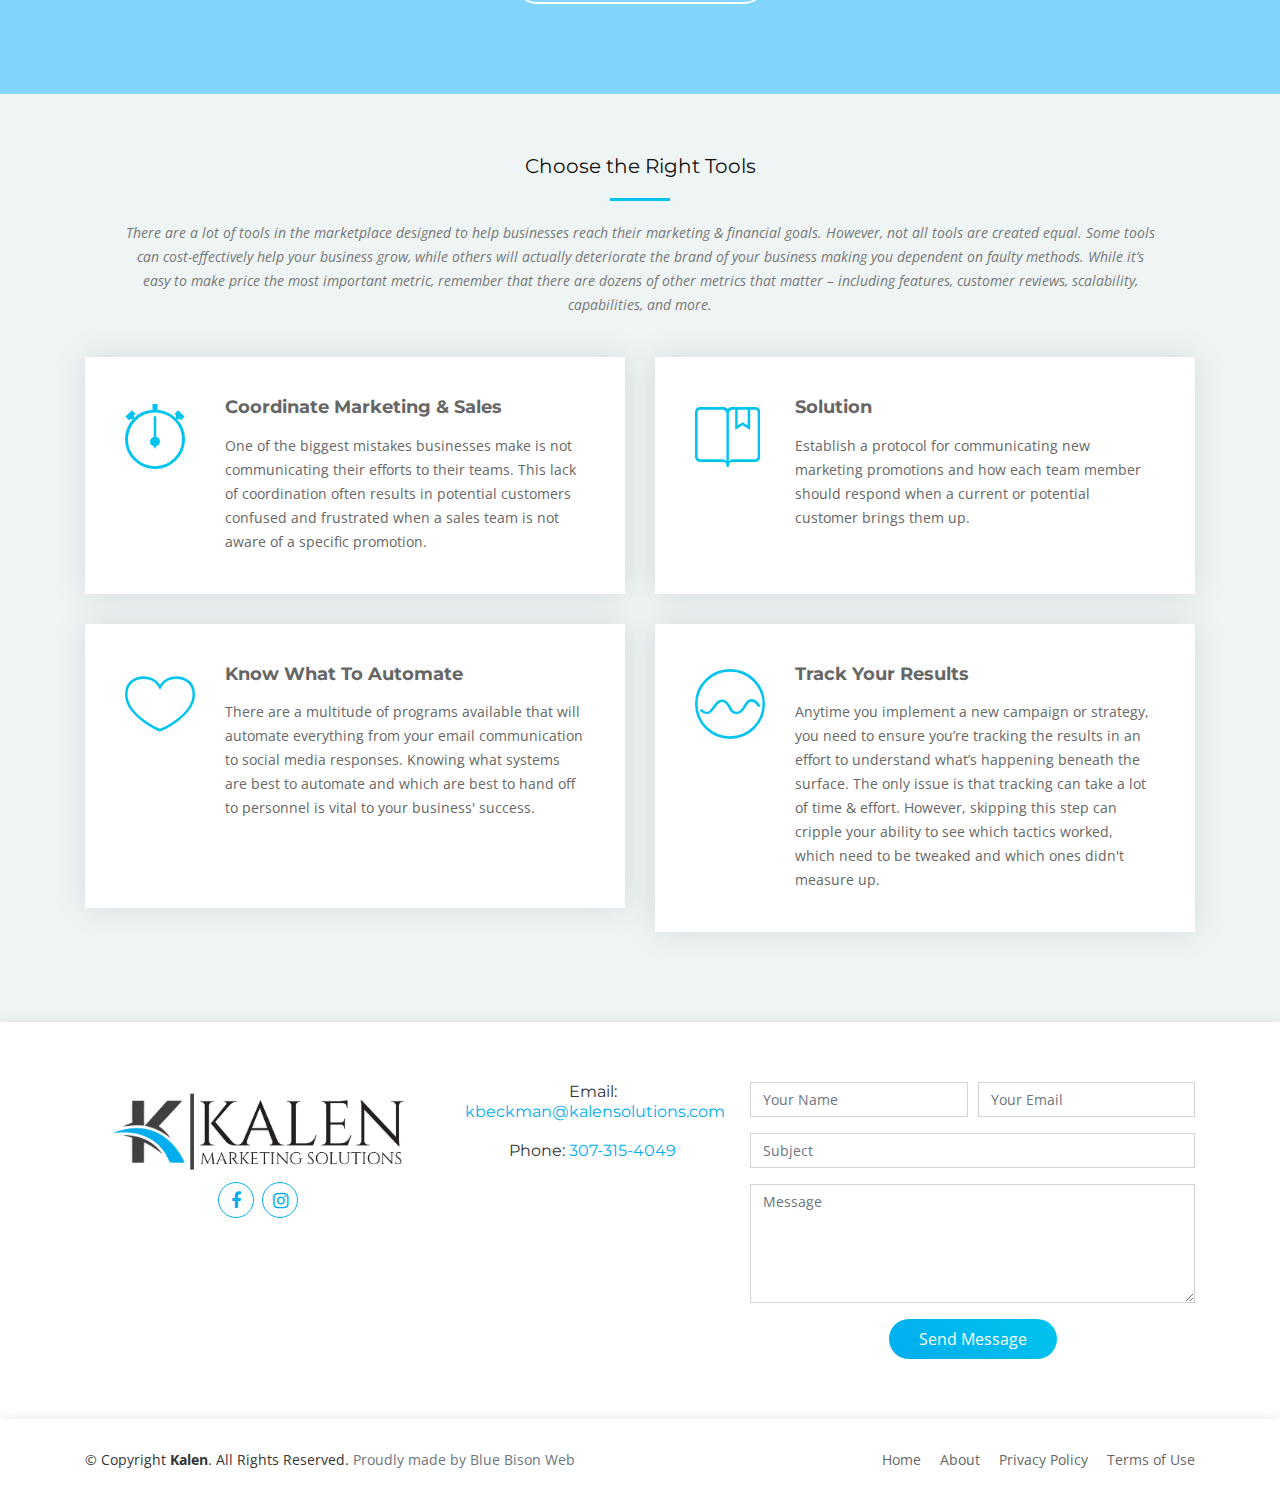
==== commit f75b3e32: "Added chat bot" ====
--- a/index.html
+++ b/index.html
@@ -1,6 +1,8 @@
 <!DOCTYPE html>
 <html lang="en">
 <head>
+  <!-- Chat bot -->
+  <script async>(function(w, d) { w.CollectId = "5e16424e4305bc6c0e8b44f5"; var h = d.head || d.getElementsByTagName("head")[0]; var s = d.createElement("script"); s.setAttribute("type", "text/javascript"); s.setAttribute("src", "https://collectcdn.com/launcher.js"); h.appendChild(s); })(window, document);</script>
   <!-- Global site tag (gtag.js) - Google Analytics -->
   <script async src="https://www.googletagmanager.com/gtag/js?id=UA-149336837-1"></script>
   <script>
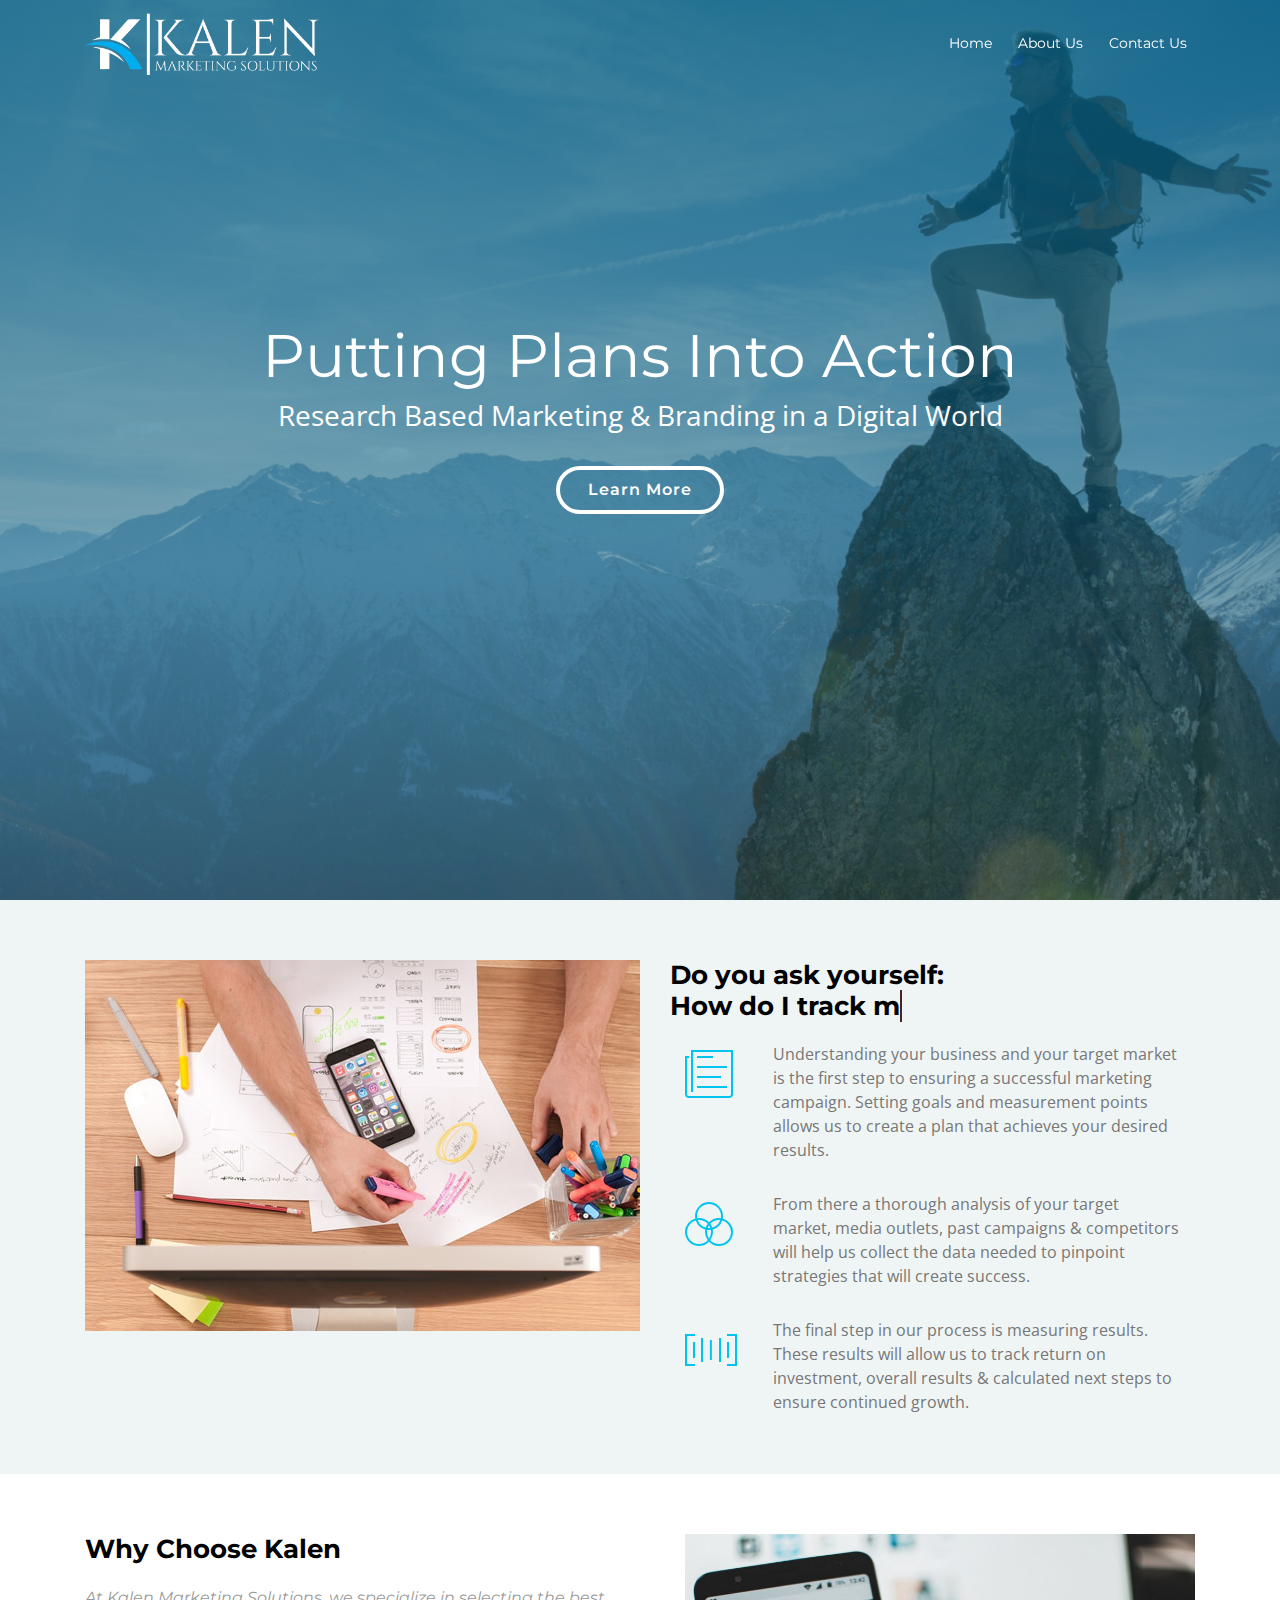
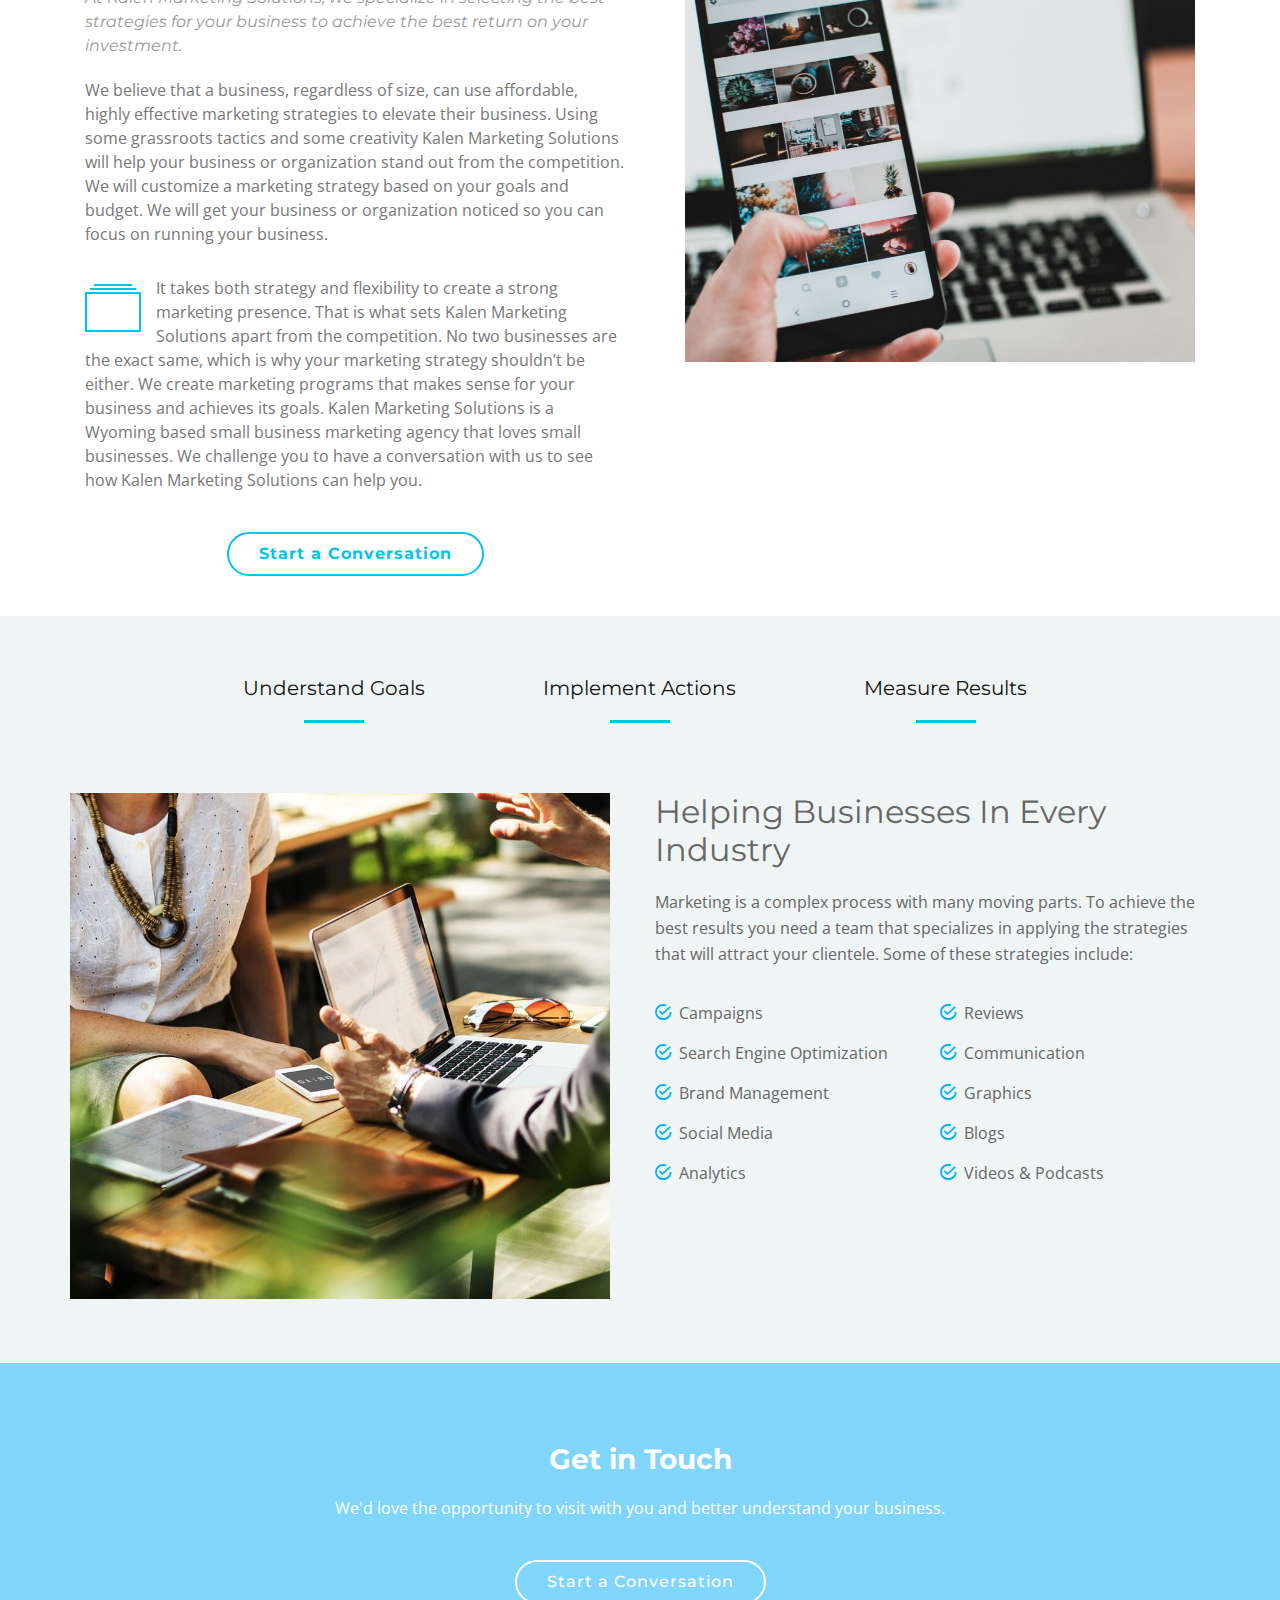
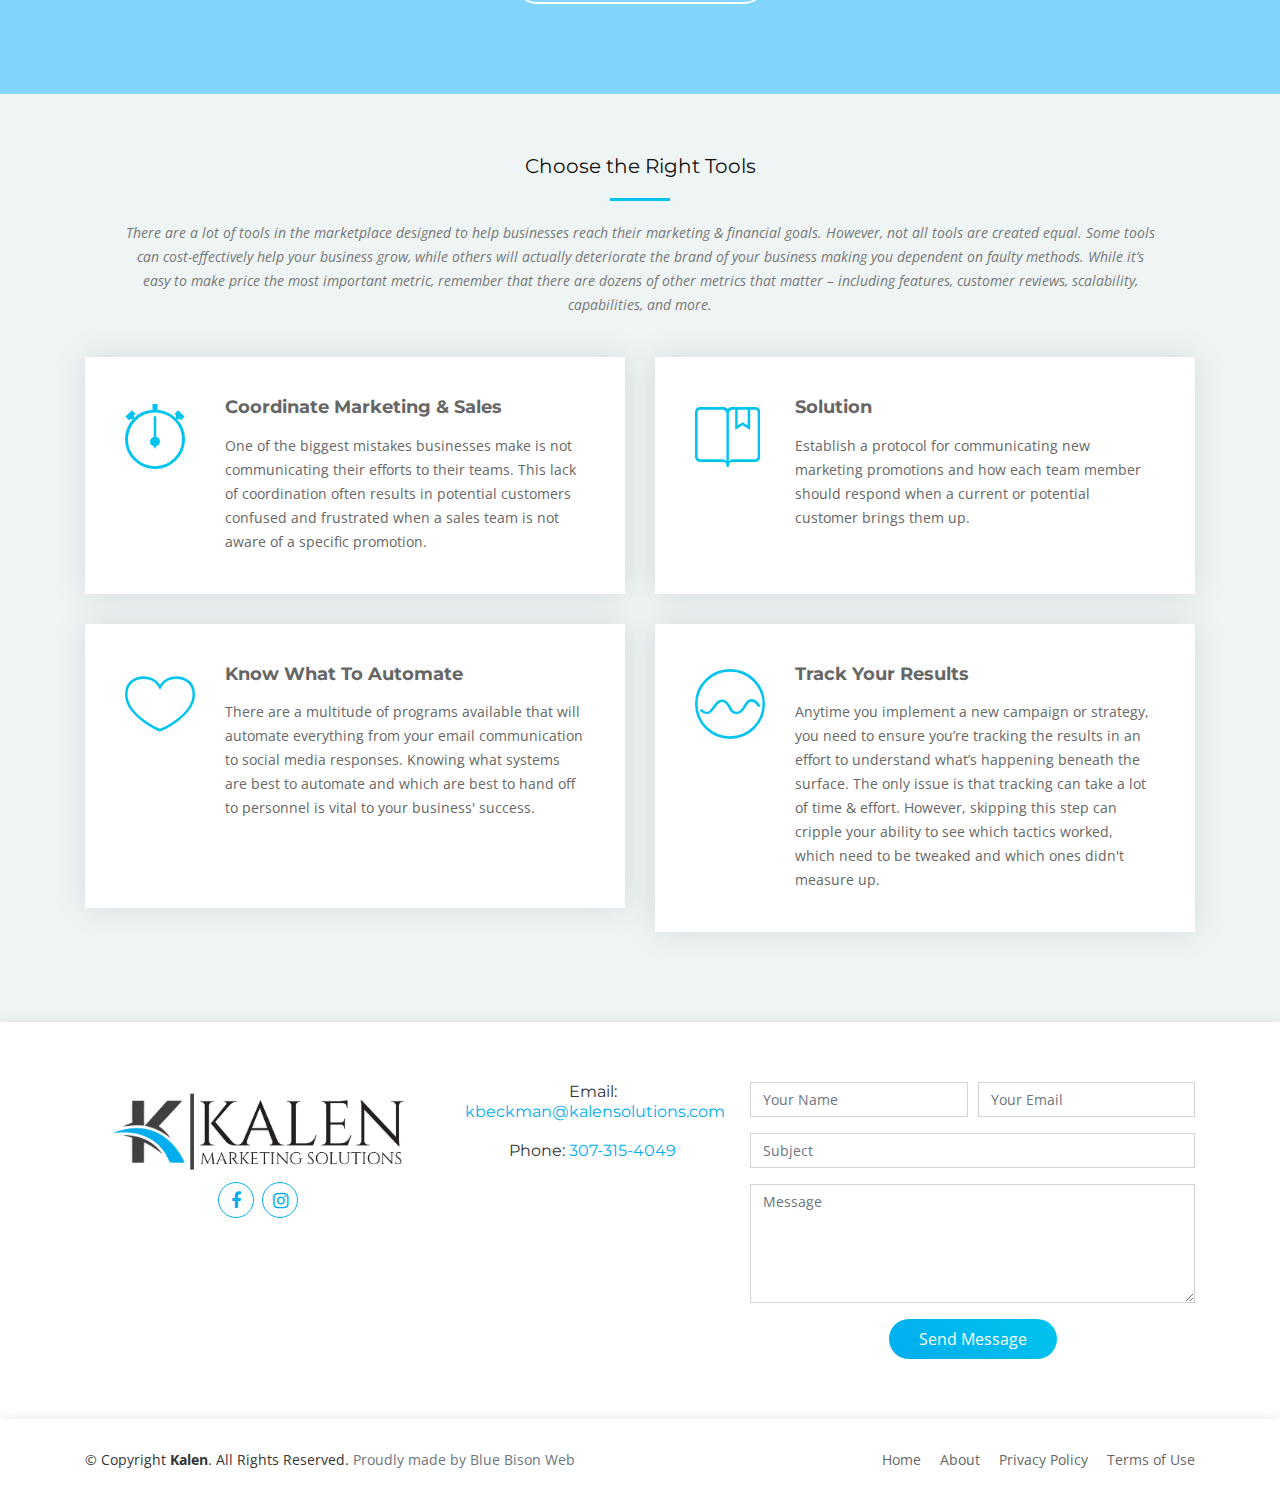
==== commit 64eeba91: "Added mailchimp form" ====
--- a/index.html
+++ b/index.html
@@ -407,5 +407,9 @@
 
     </script>
 
+    <!-- Mailchimp Popup -->
+    <script type="text/javascript" src="//downloads.mailchimp.com/js/signup-forms/popup/unique-methods/embed.js" data-dojo-config="usePlainJson: true, isDebug: false"></script>
+    <script type="text/javascript">window.dojoRequire(["mojo/signup-forms/Loader"], function(L) { L.start({"baseUrl":"mc.us19.list-manage.com","uuid":"f5202bf22fb21887bc01907f2","lid":"277928e467","uniqueMethods":true}) })</script>
+
   </body>
   </html>
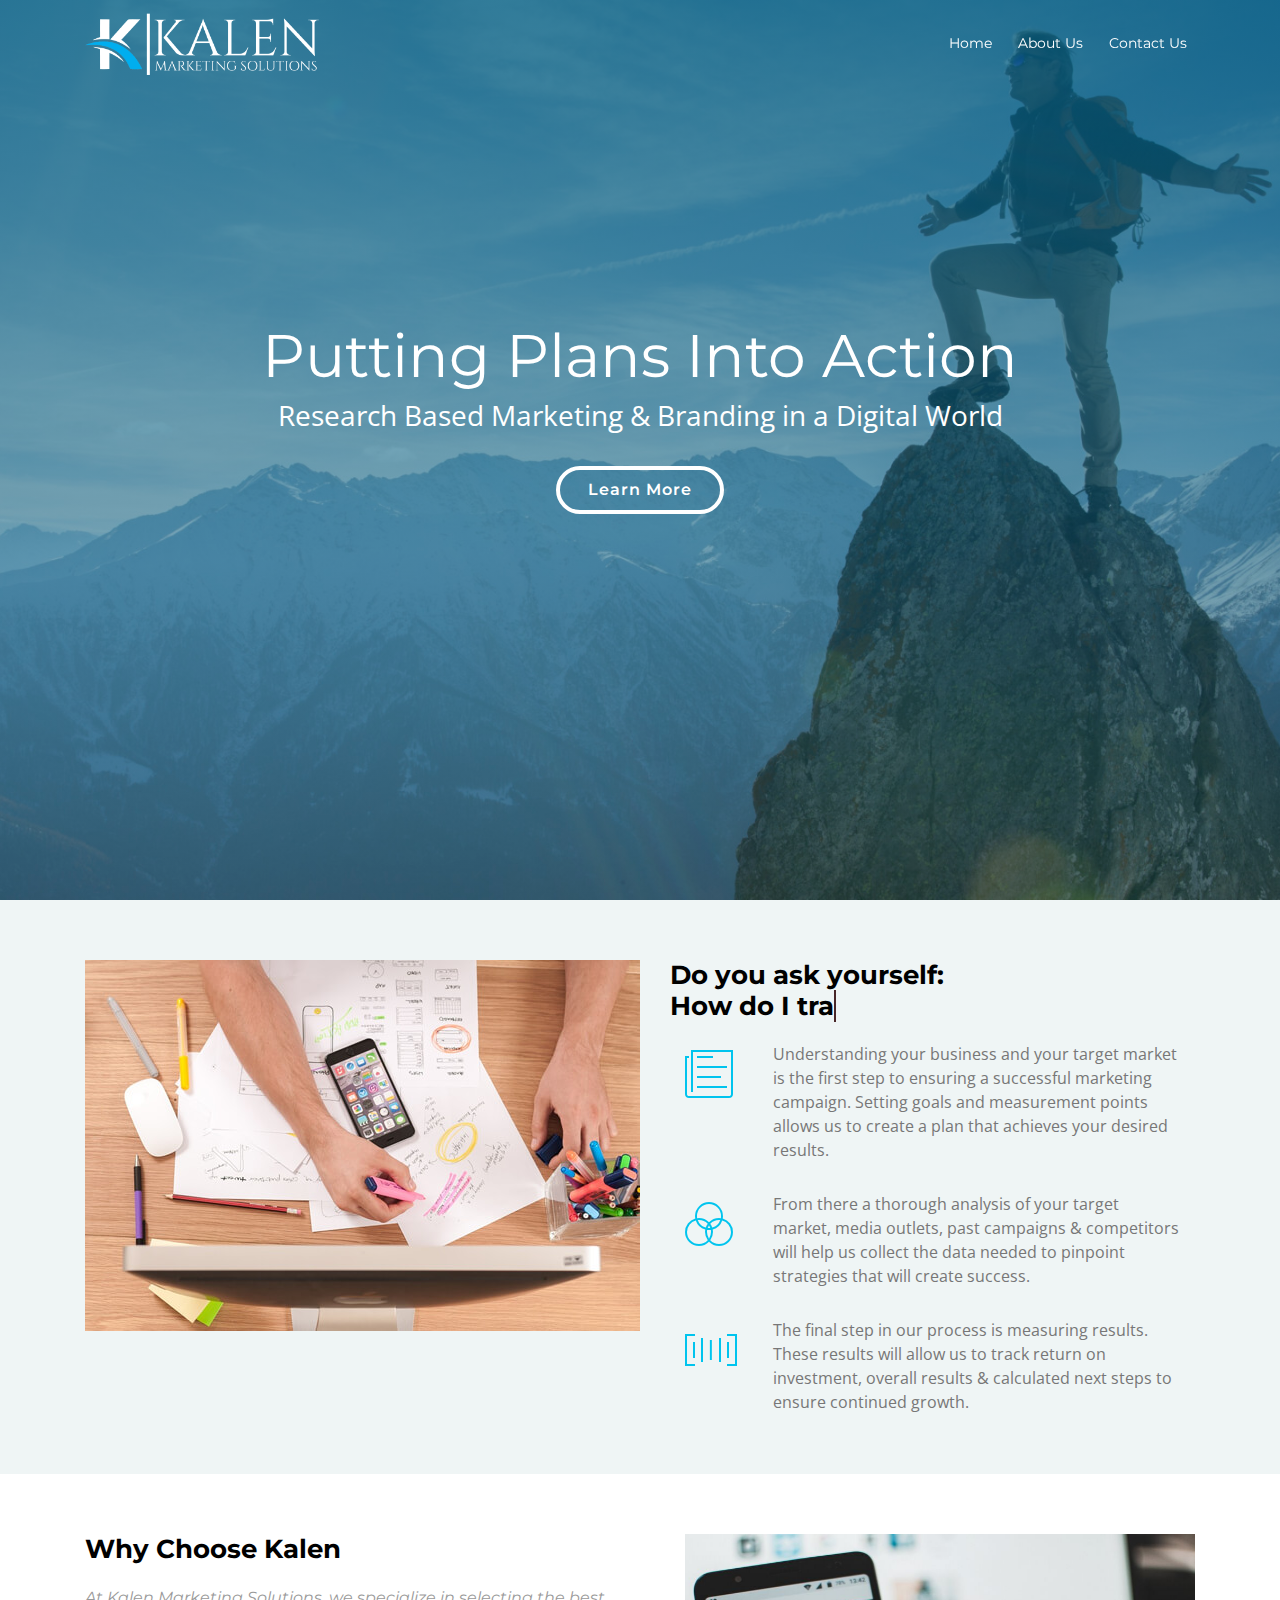
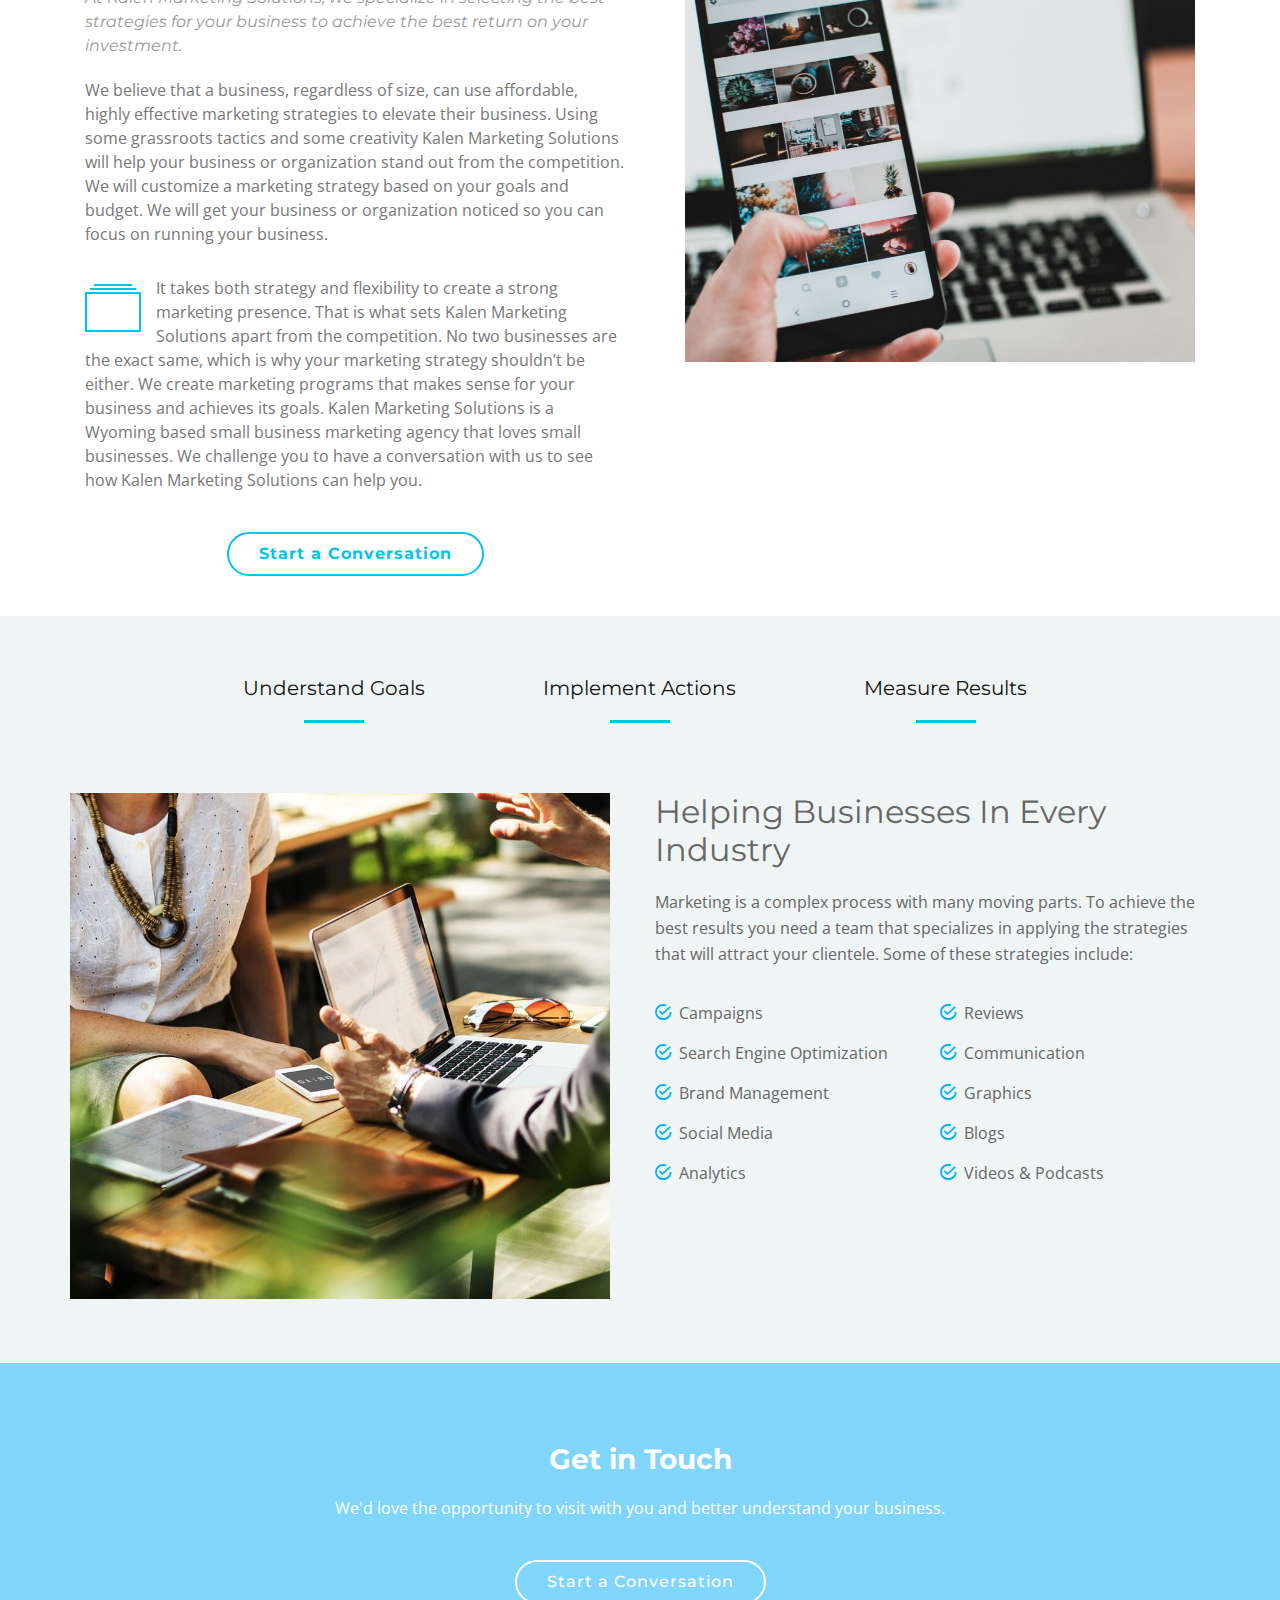
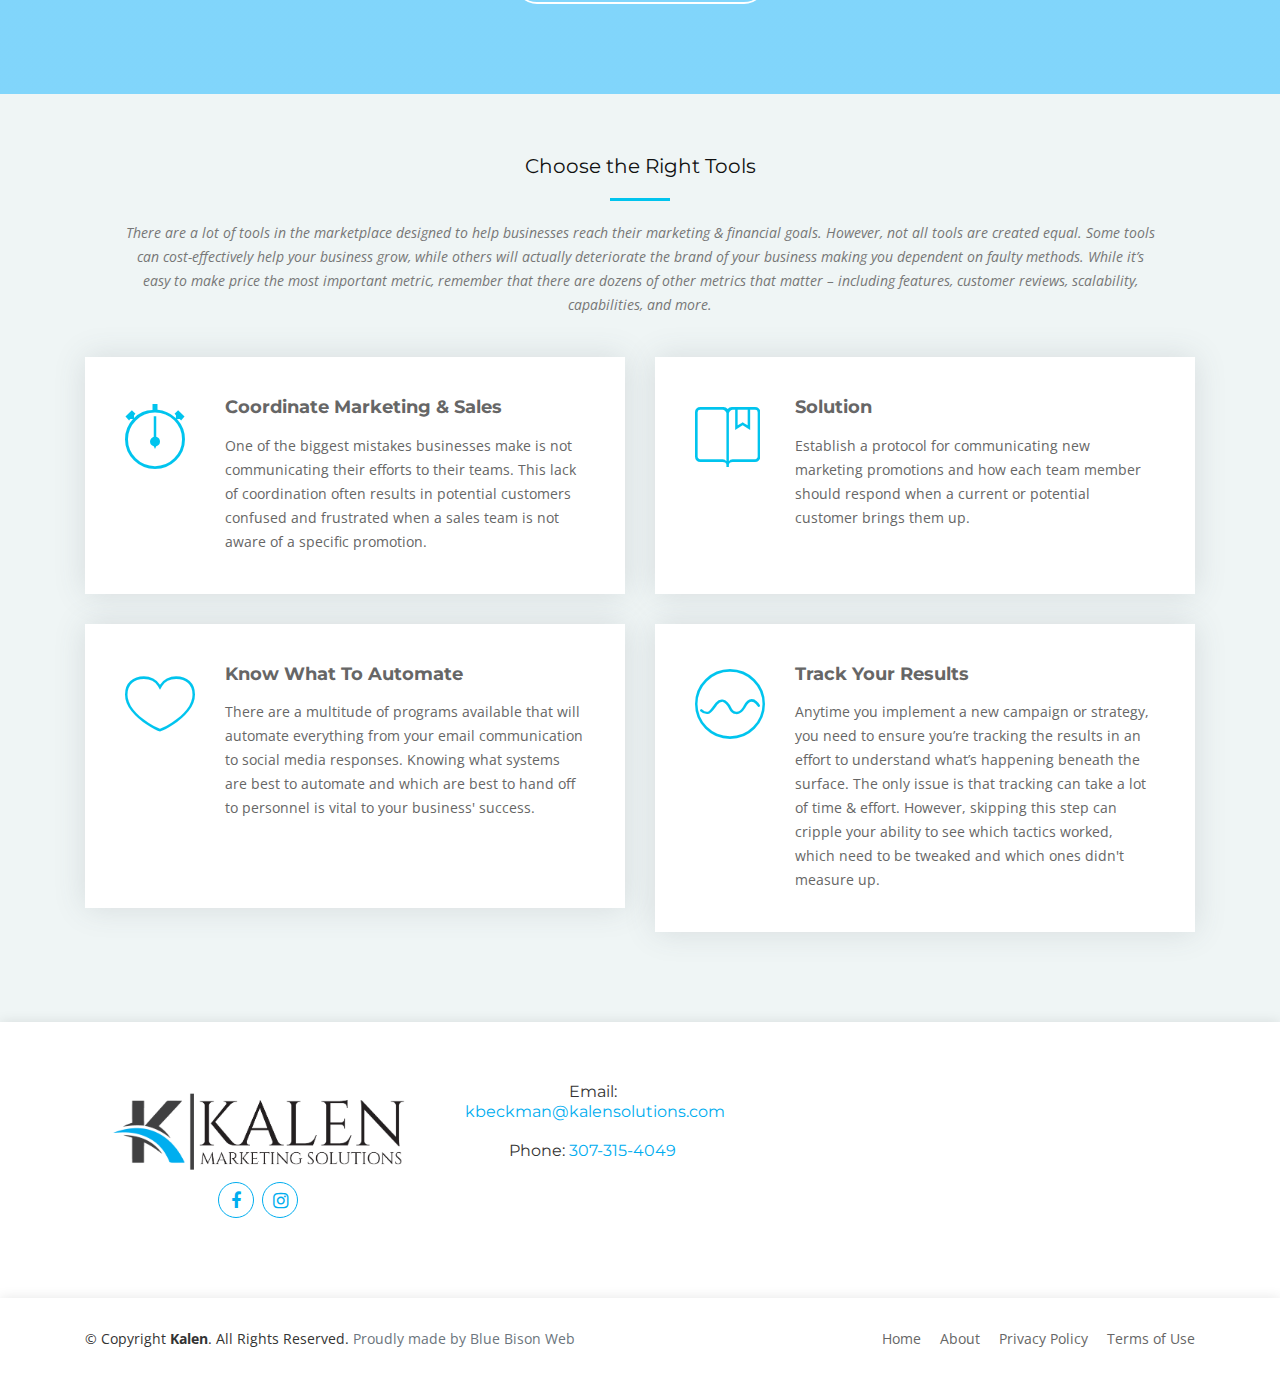
==== commit fa1d44c5: "Updated contact form to powr" ====
--- a/index.html
+++ b/index.html
@@ -316,29 +316,7 @@
 
           <div class="col-lg-5">
             <div class="form">
-              <div id="sendmessage">Your message has been sent. Thank you!</div>
-              <div id="errormessage"></div>
-              <form action="" method="post" role="form" class="contactForm">
-                <div class="form-row">
-                  <div class="form-group col-lg-6">
-                    <input type="text" name="name" class="form-control" id="name" placeholder="Your Name" data-rule="minlen:4" data-msg="Please enter at least 4 chars" />
-                    <div class="validation"></div>
-                  </div>
-                  <div class="form-group col-lg-6">
-                    <input type="email" class="form-control" name="email" id="email" placeholder="Your Email" data-rule="email" data-msg="Please enter a valid email" />
-                    <div class="validation"></div>
-                  </div>
-                </div>
-                <div class="form-group">
-                  <input type="text" class="form-control" name="subject" id="subject" placeholder="Subject" data-rule="minlen:4" data-msg="Please enter at least 8 chars of subject" />
-                  <div class="validation"></div>
-                </div>
-                <div class="form-group">
-                  <textarea class="form-control" name="message" rows="5" data-rule="required" data-msg="Please write something for us" placeholder="Message"></textarea>
-                  <div class="validation"></div>
-                </div>
-                <div class="text-center"><button type="submit" title="Send Message">Send Message</button></div>
-              </form>
+              <div class="powr-contact-form" id="c9e1c0c4_1588616027"></div><script src="https://www.powr.io/powr.js?platform=embed"></script>
             </div>
           </div>
 
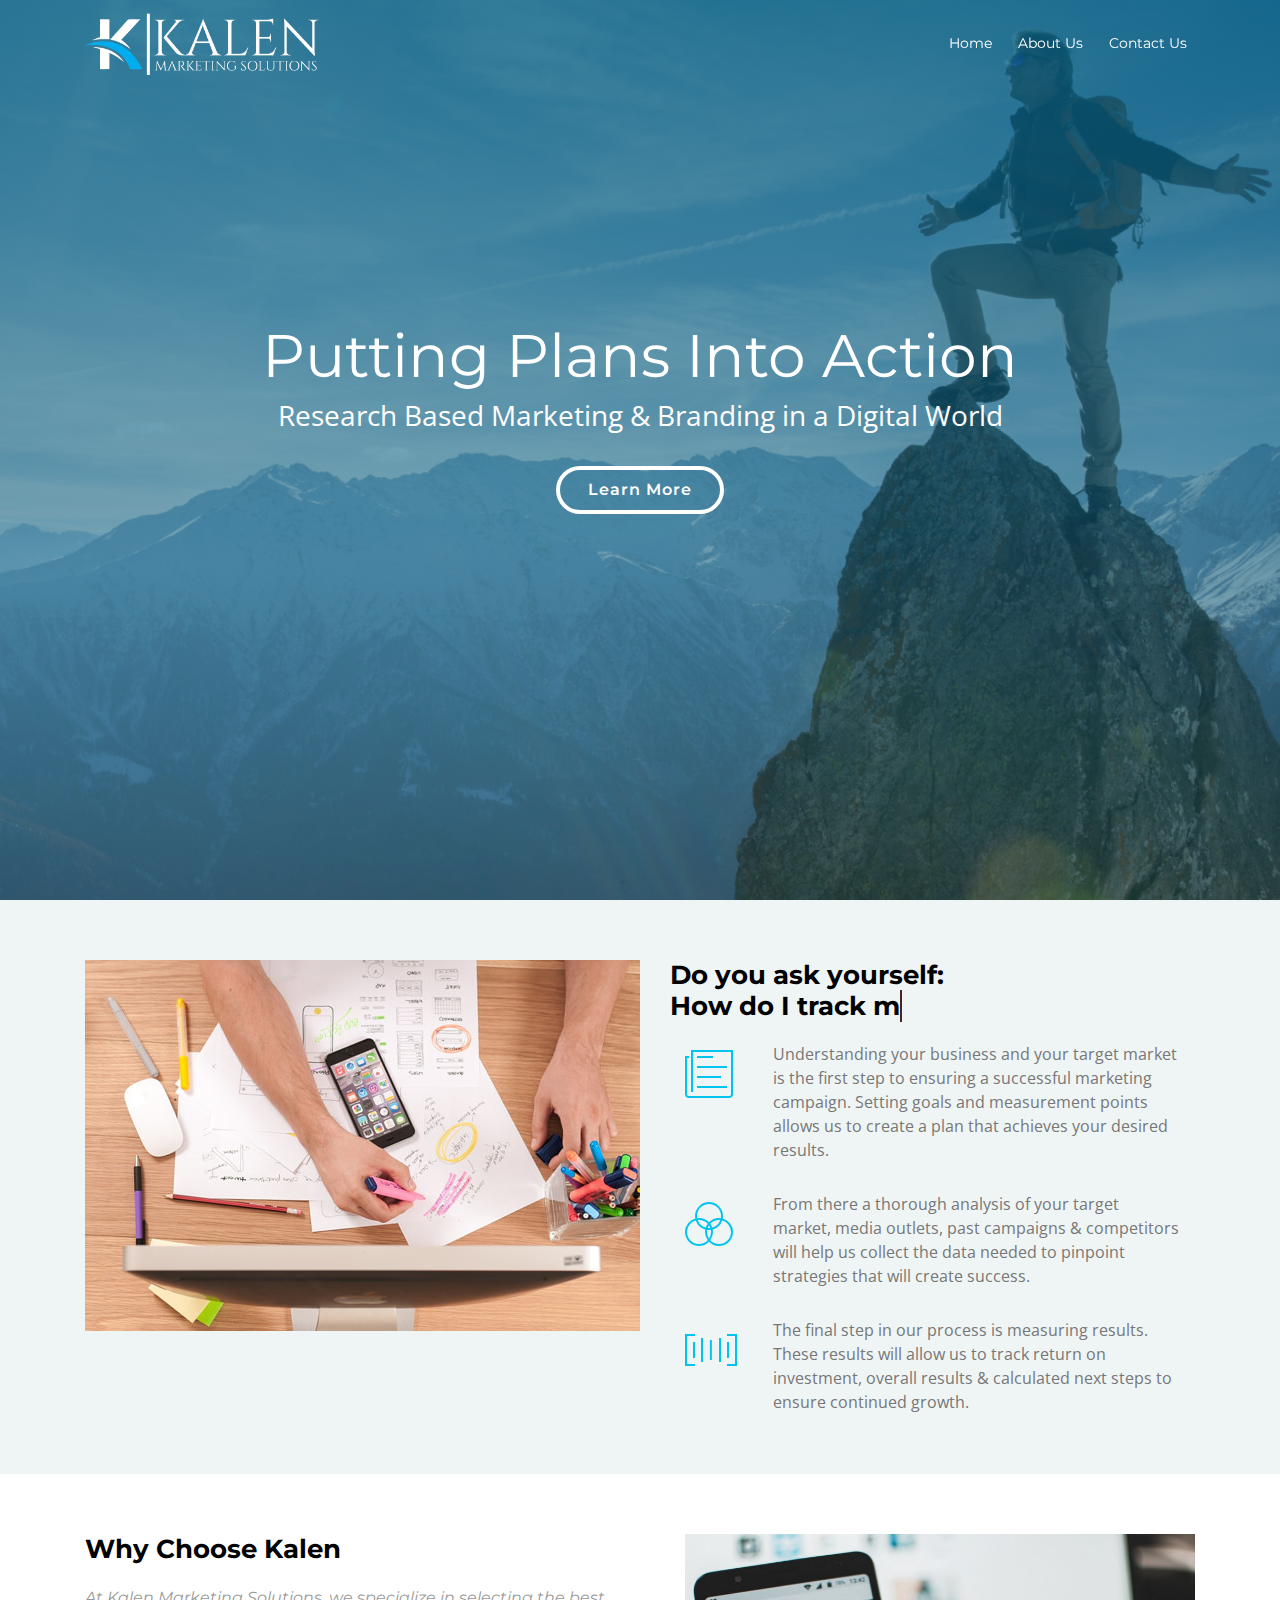
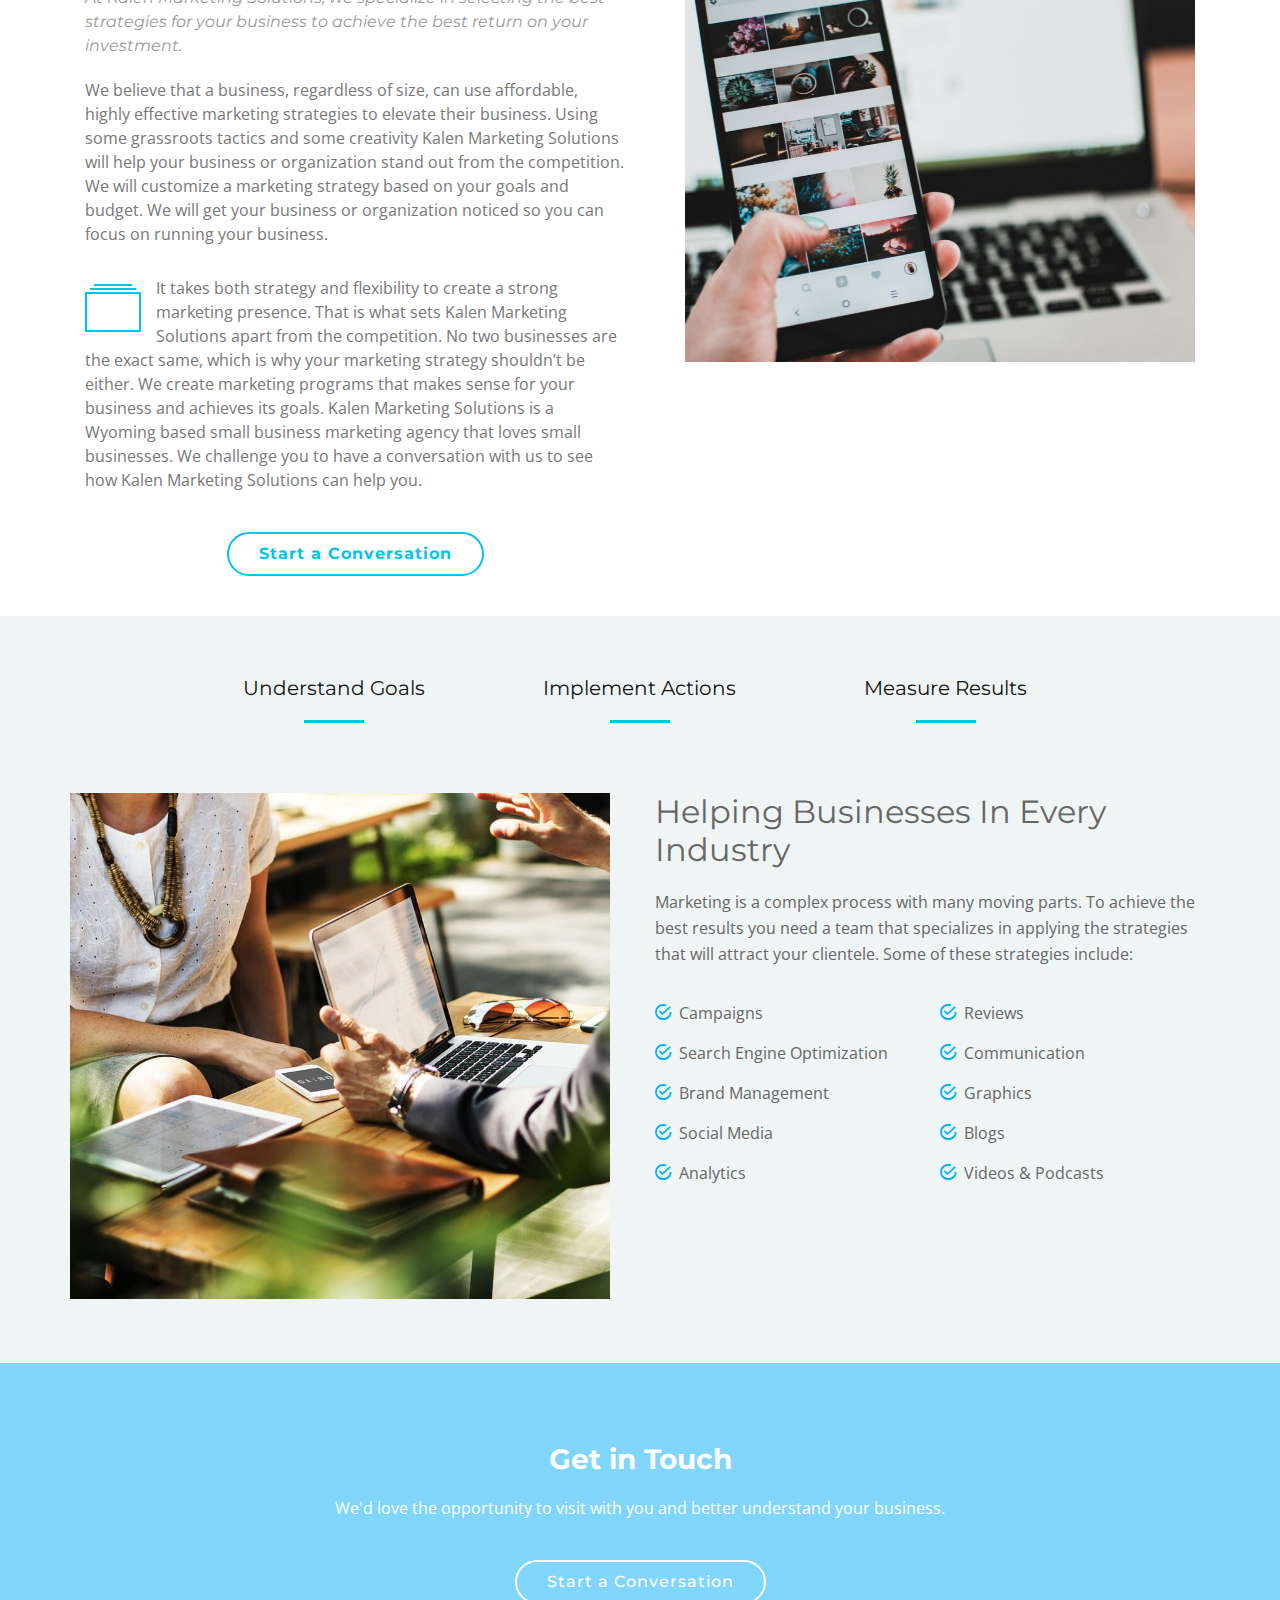
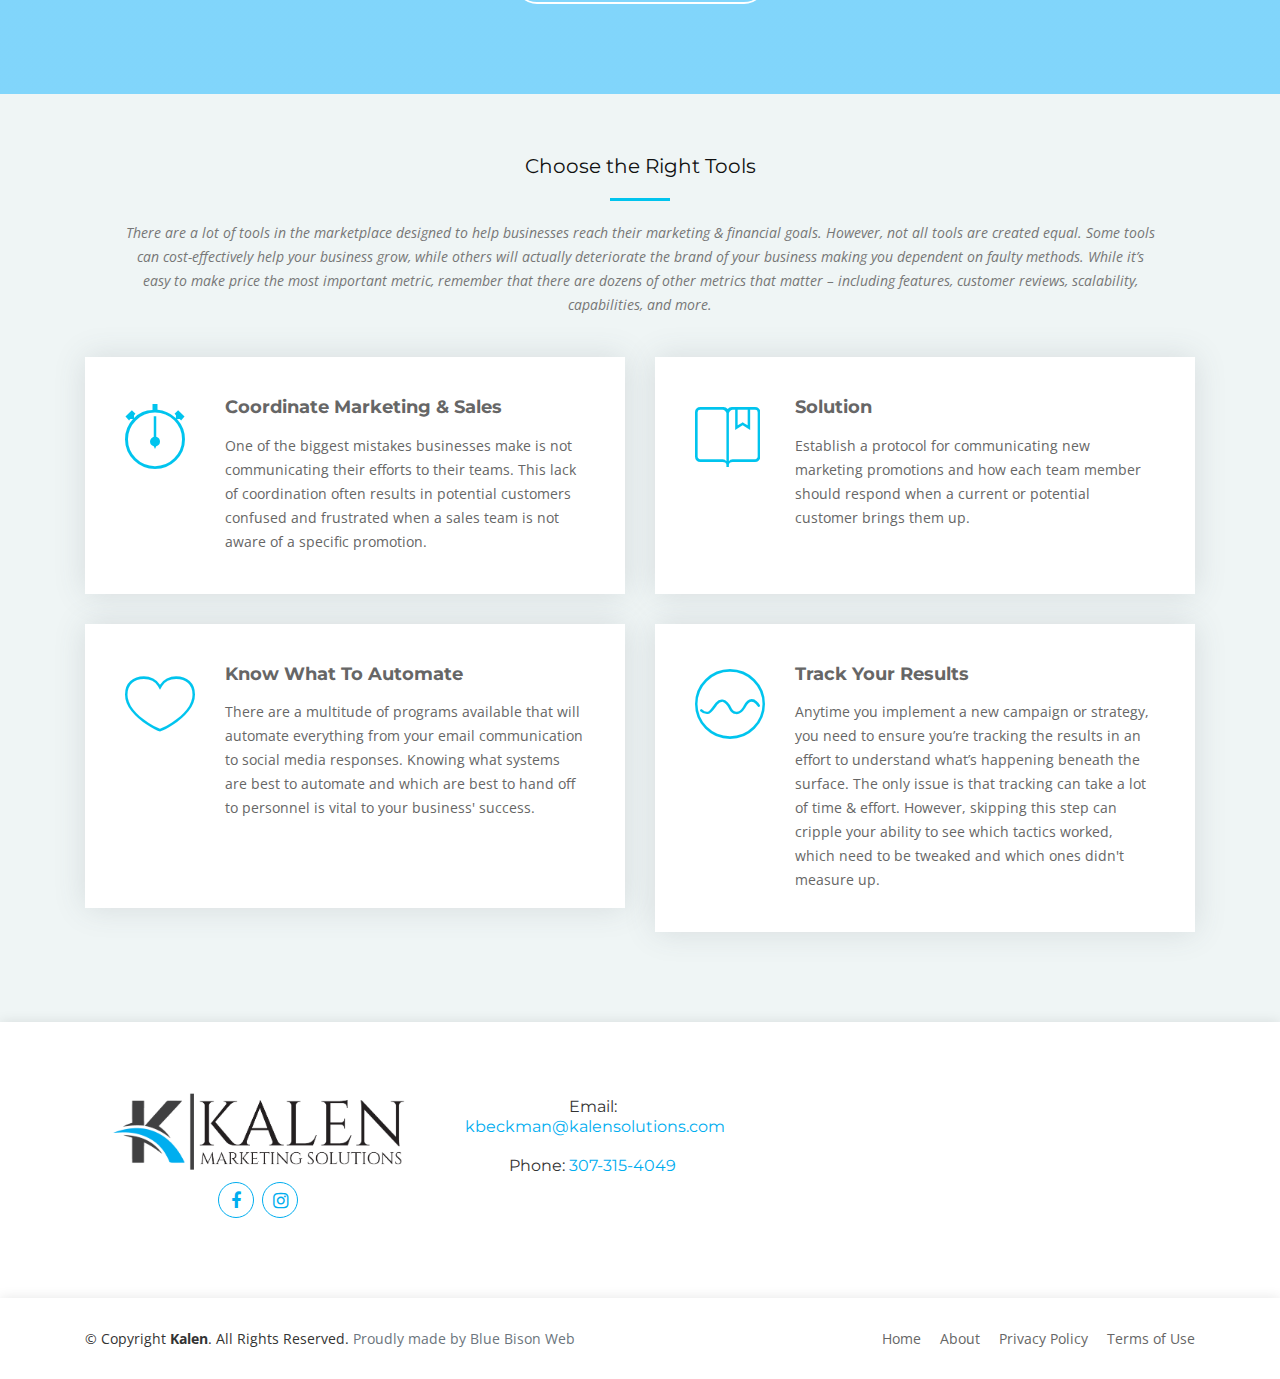
==== commit 196ccec6: "Deleted old contact form info" ====
--- a/index.html
+++ b/index.html
@@ -301,7 +301,7 @@
           </div>
 
           <div class="col-lg-3">
-            <div class="info text-center">
+            <div class="info text-center" style="padding-top: 15px;">
 
               <div>
                 <h6>Email: <a href="mailto:kbeckman@kalensolutions.com">kbeckman@kalensolutions.com</a></h6>
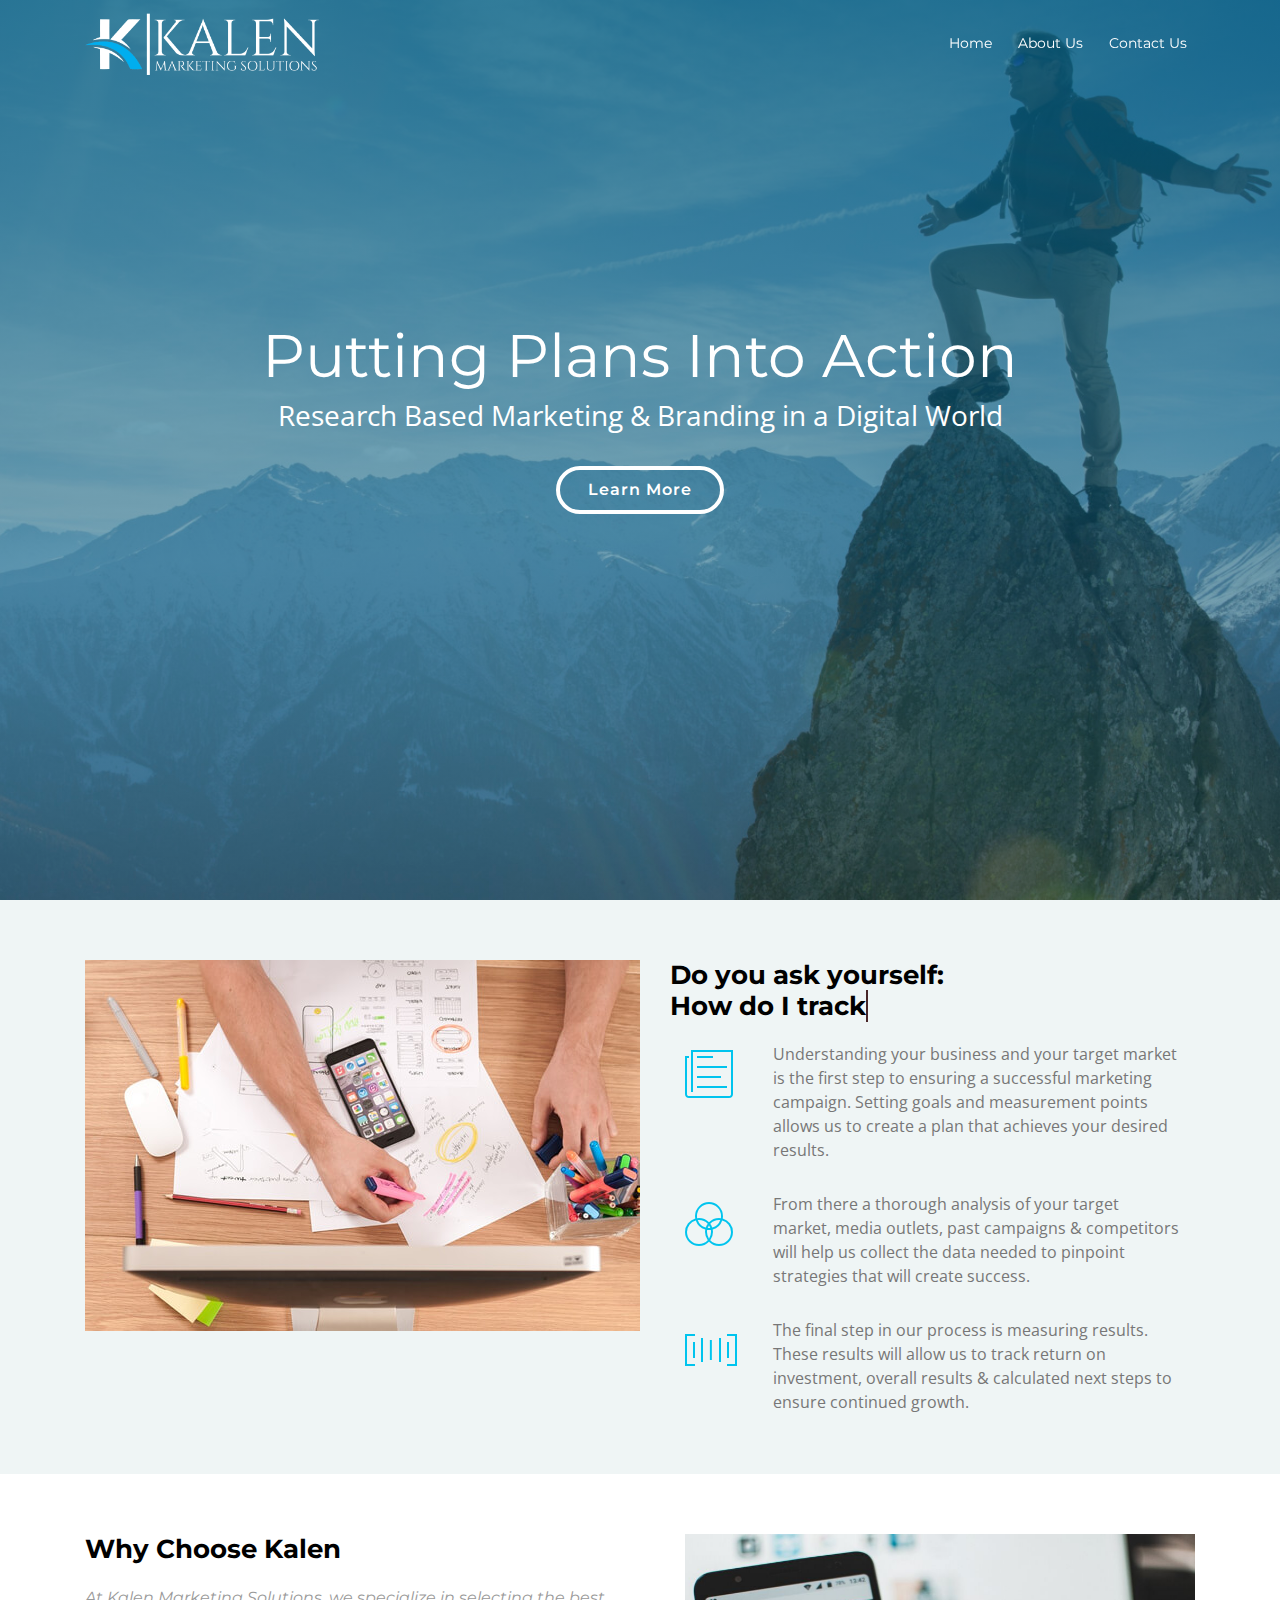
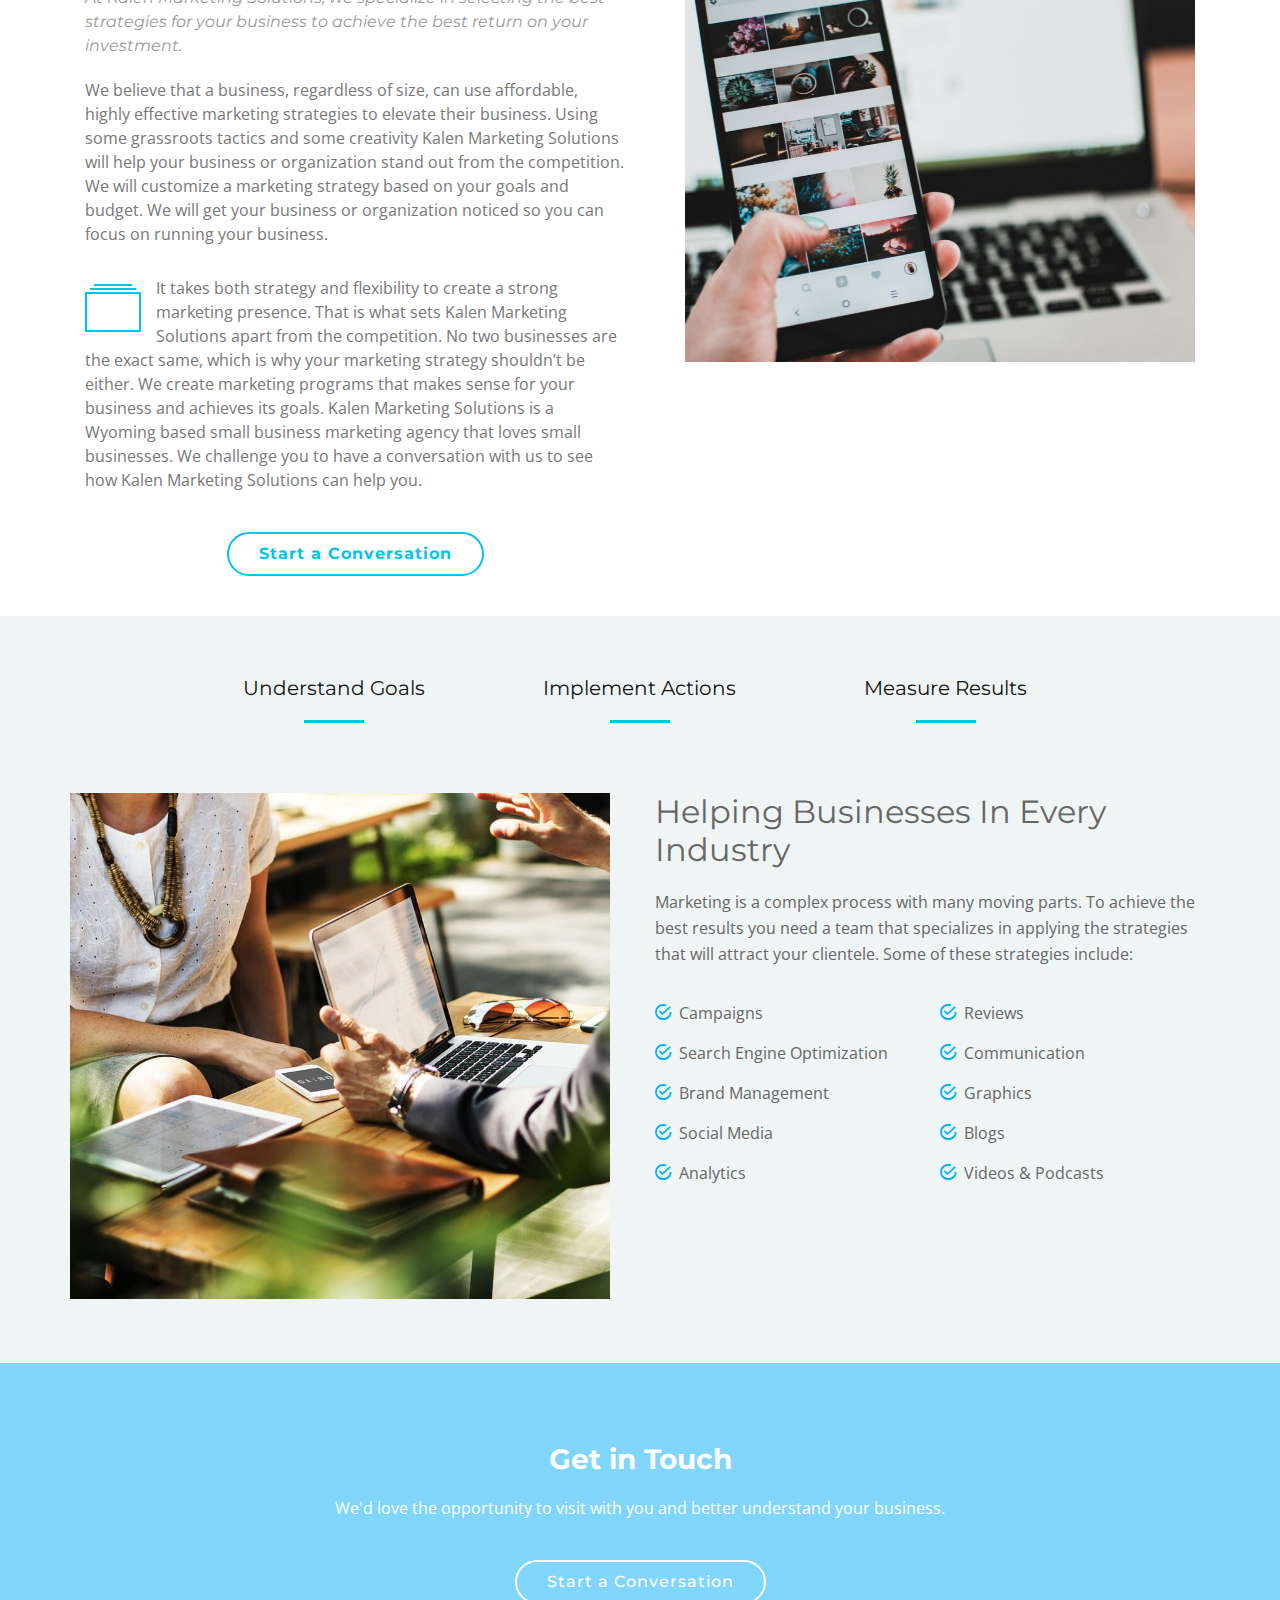
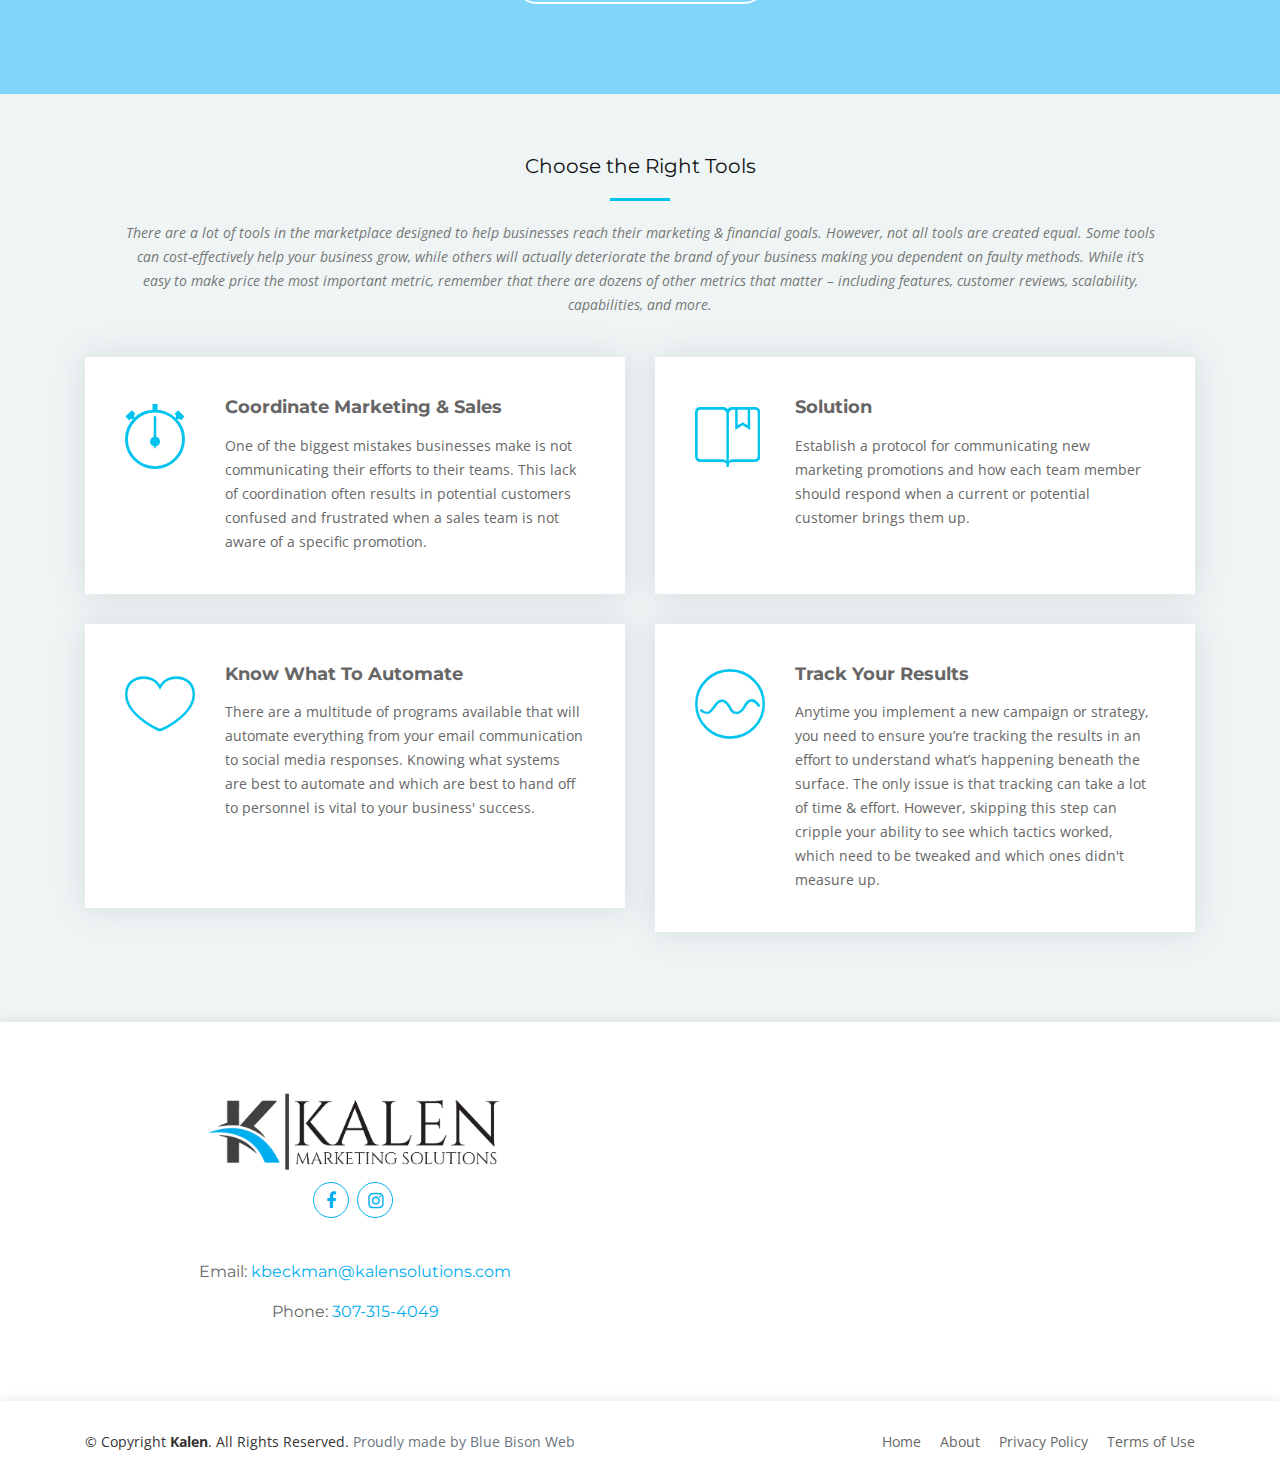
==== commit 49770b72: "Updated contact spacing" ====
--- a/index.html
+++ b/index.html
@@ -290,18 +290,15 @@
       <div class="container">
         <div class="row">
 
-          <div class="col-lg-4">
+          <div class="col-lg-6">
             <div class="contact-about text-center">
               <img src="img/Kalen-Logo-Dark.png" alt="Kalen Logo">
               <div class="social-links">
                 <a href="https://www.facebook.com/kalensolutions/" class="facebook"><i class="fa fa-facebook"></i></a>
                 <a href="https://www.instagram.com/kalensolutions/" class="instagram"><i class="fa fa-instagram"></i></a>
               </div>
-            </div>
-          </div>
-
-          <div class="col-lg-3">
-            <div class="info text-center" style="padding-top: 15px;">
+
+              <br>
 
               <div>
                 <h6>Email: <a href="mailto:kbeckman@kalensolutions.com">kbeckman@kalensolutions.com</a></h6>
@@ -310,11 +307,10 @@
               <div>
                 <h6>Phone: <a href="callto:3073154049">307-315-4049</a></h6>
               </div>
-
-            </div>
-          </div>
-
-          <div class="col-lg-5">
+            </div>
+          </div>
+
+          <div class="col-lg-6">
             <div class="form">
               <div class="powr-contact-form" id="c9e1c0c4_1588616027"></div><script src="https://www.powr.io/powr.js?platform=embed"></script>
             </div>
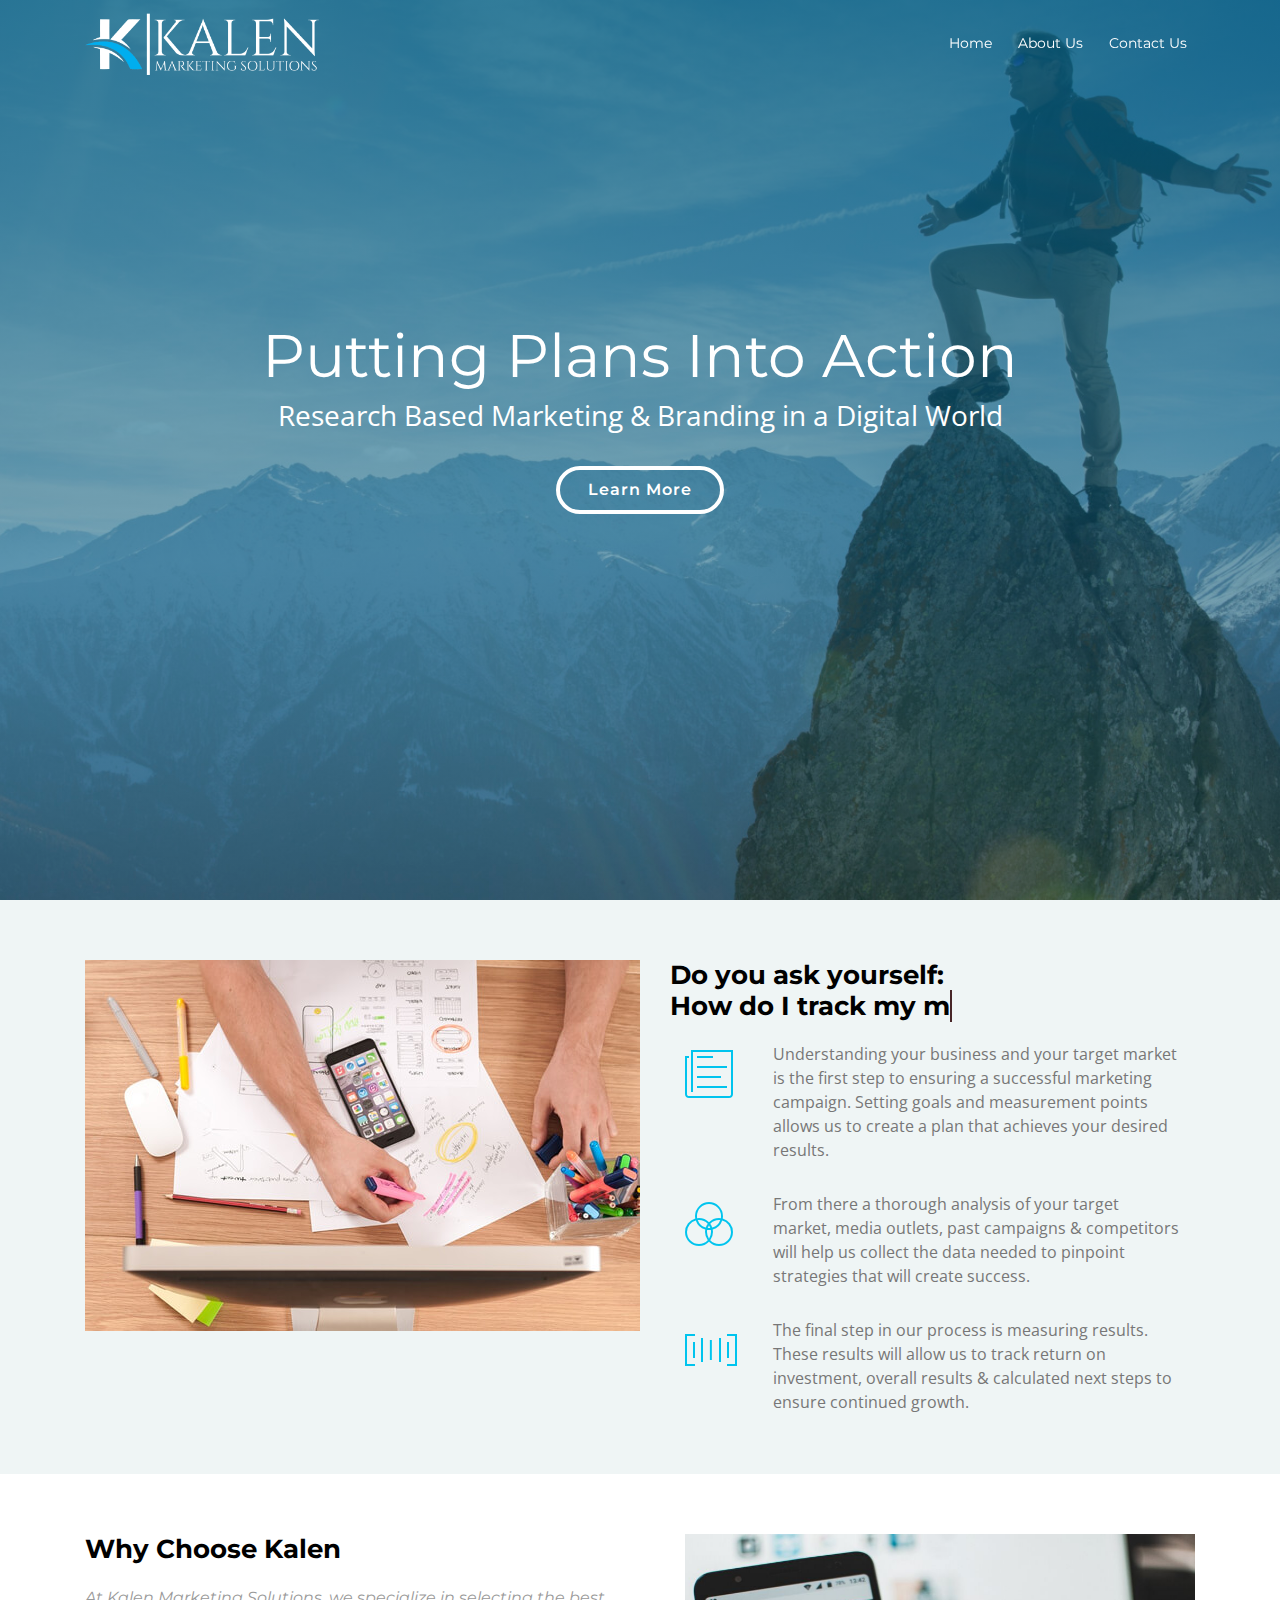
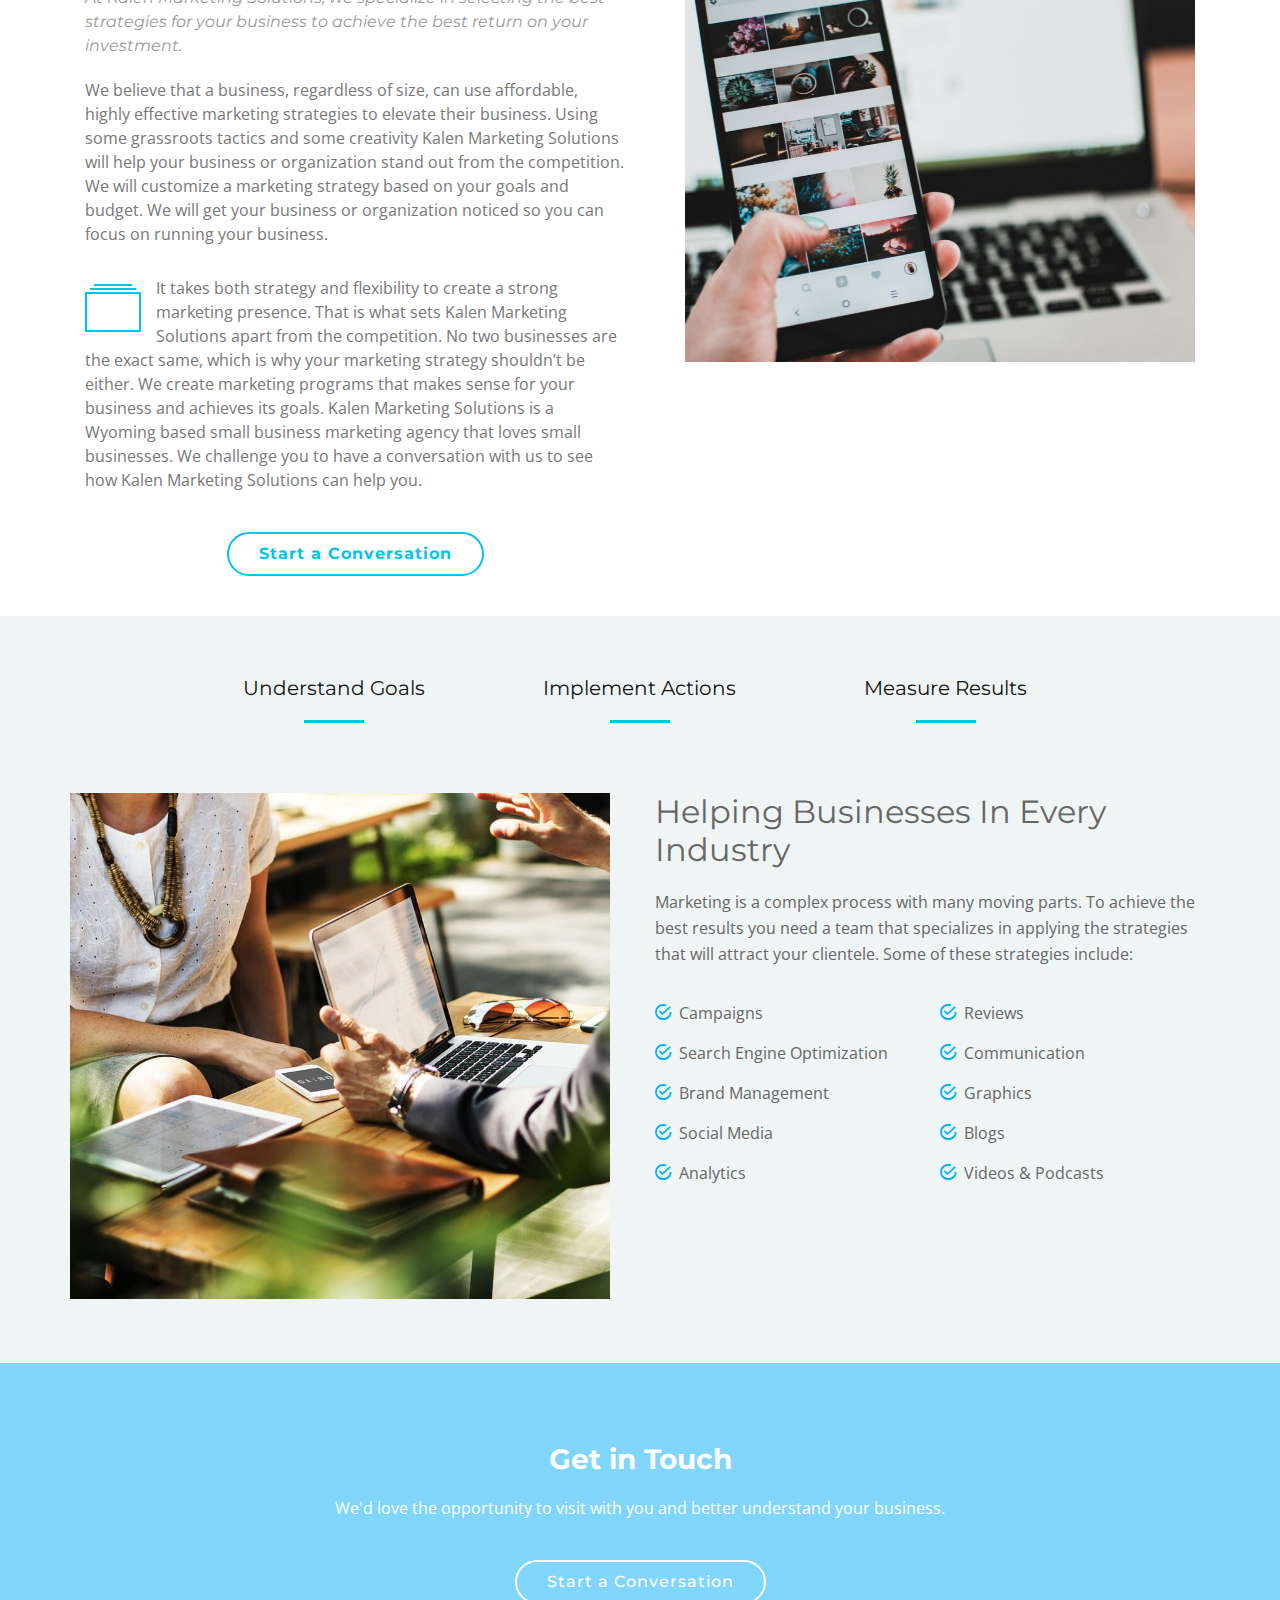
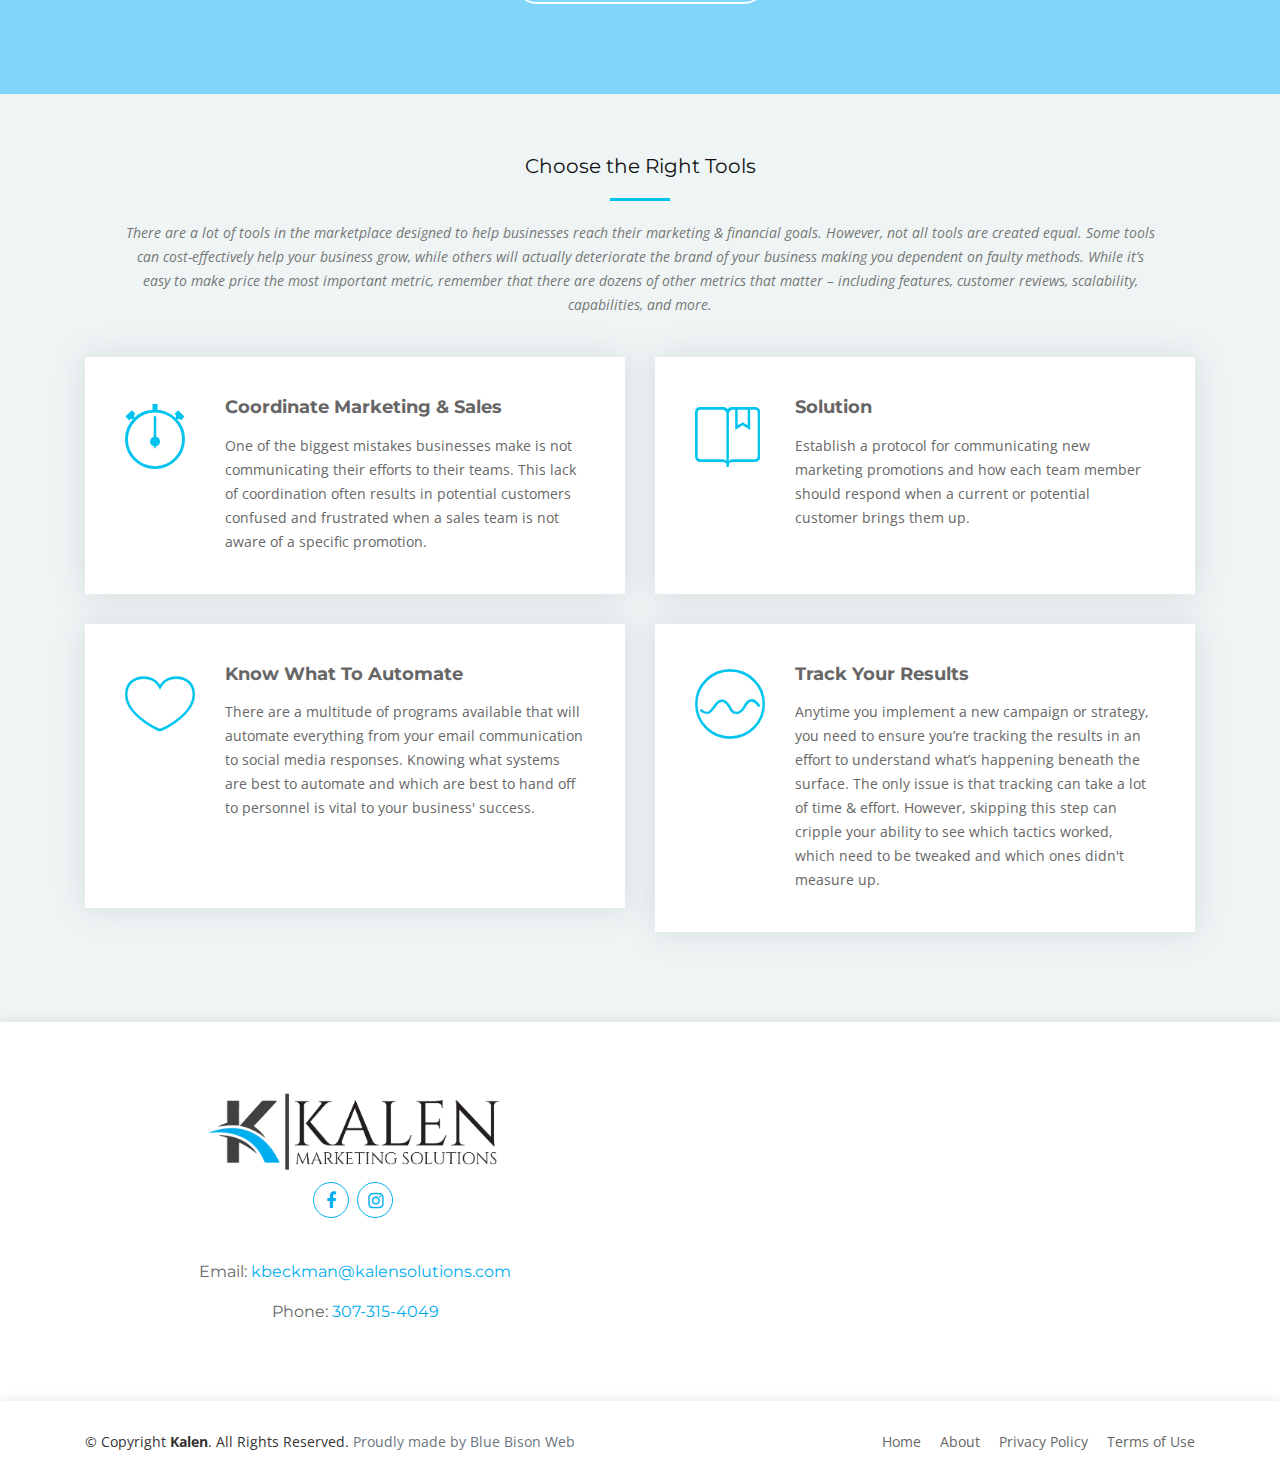
==== commit 6d1e5c43: "Added hotjar script" ====
--- a/index.html
+++ b/index.html
@@ -6,11 +6,11 @@
   <!-- Global site tag (gtag.js) - Google Analytics -->
   <script async src="https://www.googletagmanager.com/gtag/js?id=UA-149336837-1"></script>
   <script>
-    window.dataLayer = window.dataLayer || [];
-    function gtag(){dataLayer.push(arguments);}
-    gtag('js', new Date());
-
-    gtag('config', 'UA-149336837-1');
+  window.dataLayer = window.dataLayer || [];
+  function gtag(){dataLayer.push(arguments);}
+  gtag('js', new Date());
+
+  gtag('config', 'UA-149336837-1');
   </script>
 
   <meta charset="utf-8">
@@ -136,19 +136,19 @@
       <div class="features-row">
         <div class="container">
           <div class="row">
-              <div class="col-lg-6">
-                <h2>Why Choose Kalen</h2>
-                <h3>At Kalen Marketing Solutions, we specialize in selecting the best strategies for your business to achieve the best return on your investment.</h3>
-                <p>We believe that a business, regardless of size, can use affordable, highly effective marketing strategies to elevate their business. Using some grassroots tactics and some creativity Kalen Marketing Solutions will help your business or organization stand out from the competition. We will customize a marketing strategy based on your goals and budget. We will get your business or organization noticed so you can focus on running your business.</p>
-                <i class="ion-ios-albums-outline"></i>
-                <p>It takes both strategy and flexibility to create a strong marketing presence. That is what sets Kalen Marketing Solutions apart from the competition. No two businesses are the exact same, which is why your marketing strategy shouldn’t be either. We create marketing programs that makes sense for your business and achieves its goals. Kalen Marketing Solutions is a Wyoming based small business marketing agency that loves small businesses. We challenge you to have a conversation with us to see how Kalen Marketing Solutions can help you.</p>
+            <div class="col-lg-6">
+              <h2>Why Choose Kalen</h2>
+              <h3>At Kalen Marketing Solutions, we specialize in selecting the best strategies for your business to achieve the best return on your investment.</h3>
+              <p>We believe that a business, regardless of size, can use affordable, highly effective marketing strategies to elevate their business. Using some grassroots tactics and some creativity Kalen Marketing Solutions will help your business or organization stand out from the competition. We will customize a marketing strategy based on your goals and budget. We will get your business or organization noticed so you can focus on running your business.</p>
+              <i class="ion-ios-albums-outline"></i>
+              <p>It takes both strategy and flexibility to create a strong marketing presence. That is what sets Kalen Marketing Solutions apart from the competition. No two businesses are the exact same, which is why your marketing strategy shouldn’t be either. We create marketing programs that makes sense for your business and achieves its goals. Kalen Marketing Solutions is a Wyoming based small business marketing agency that loves small businesses. We challenge you to have a conversation with us to see how Kalen Marketing Solutions can help you.</p>
               <div class="text-center">
                 <a class="cta-btn align-middle" href="#contact"><b>Start a Conversation</b></a>
               </div>
             </div>
-                <div class="col-lg-6">
-                <img class="advanced-feature-img-right" src="img/advanced-feature-3.png" alt="">
-              </div>
+            <div class="col-lg-6">
+              <img class="advanced-feature-img-right" src="img/advanced-feature-3.png" alt="">
+            </div>
           </div>
         </div>
       </div>
@@ -384,6 +384,18 @@
     <!-- Mailchimp Popup -->
     <script type="text/javascript" src="//downloads.mailchimp.com/js/signup-forms/popup/unique-methods/embed.js" data-dojo-config="usePlainJson: true, isDebug: false"></script>
     <script type="text/javascript">window.dojoRequire(["mojo/signup-forms/Loader"], function(L) { L.start({"baseUrl":"mc.us19.list-manage.com","uuid":"f5202bf22fb21887bc01907f2","lid":"277928e467","uniqueMethods":true}) })</script>
-
-  </body>
-  </html>
+    <!-- Hotjar Tracking Code for www.kalensolutions.com -->
+    <script>
+    (function(h,o,t,j,a,r){
+      h.hj=h.hj||function(){(h.hj.q=h.hj.q||[]).push(arguments)};
+      h._hjSettings={hjid:1798161,hjsv:6};
+      a=o.getElementsByTagName('head')[0];
+      r=o.createElement('script');r.async=1;
+      r.src=t+h._hjSettings.hjid+j+h._hjSettings.hjsv;
+      a.appendChild(r);
+    })(window,document,'https://static.hotjar.com/c/hotjar-','.js?sv=');
+  </script>
+
+
+</body>
+</html>
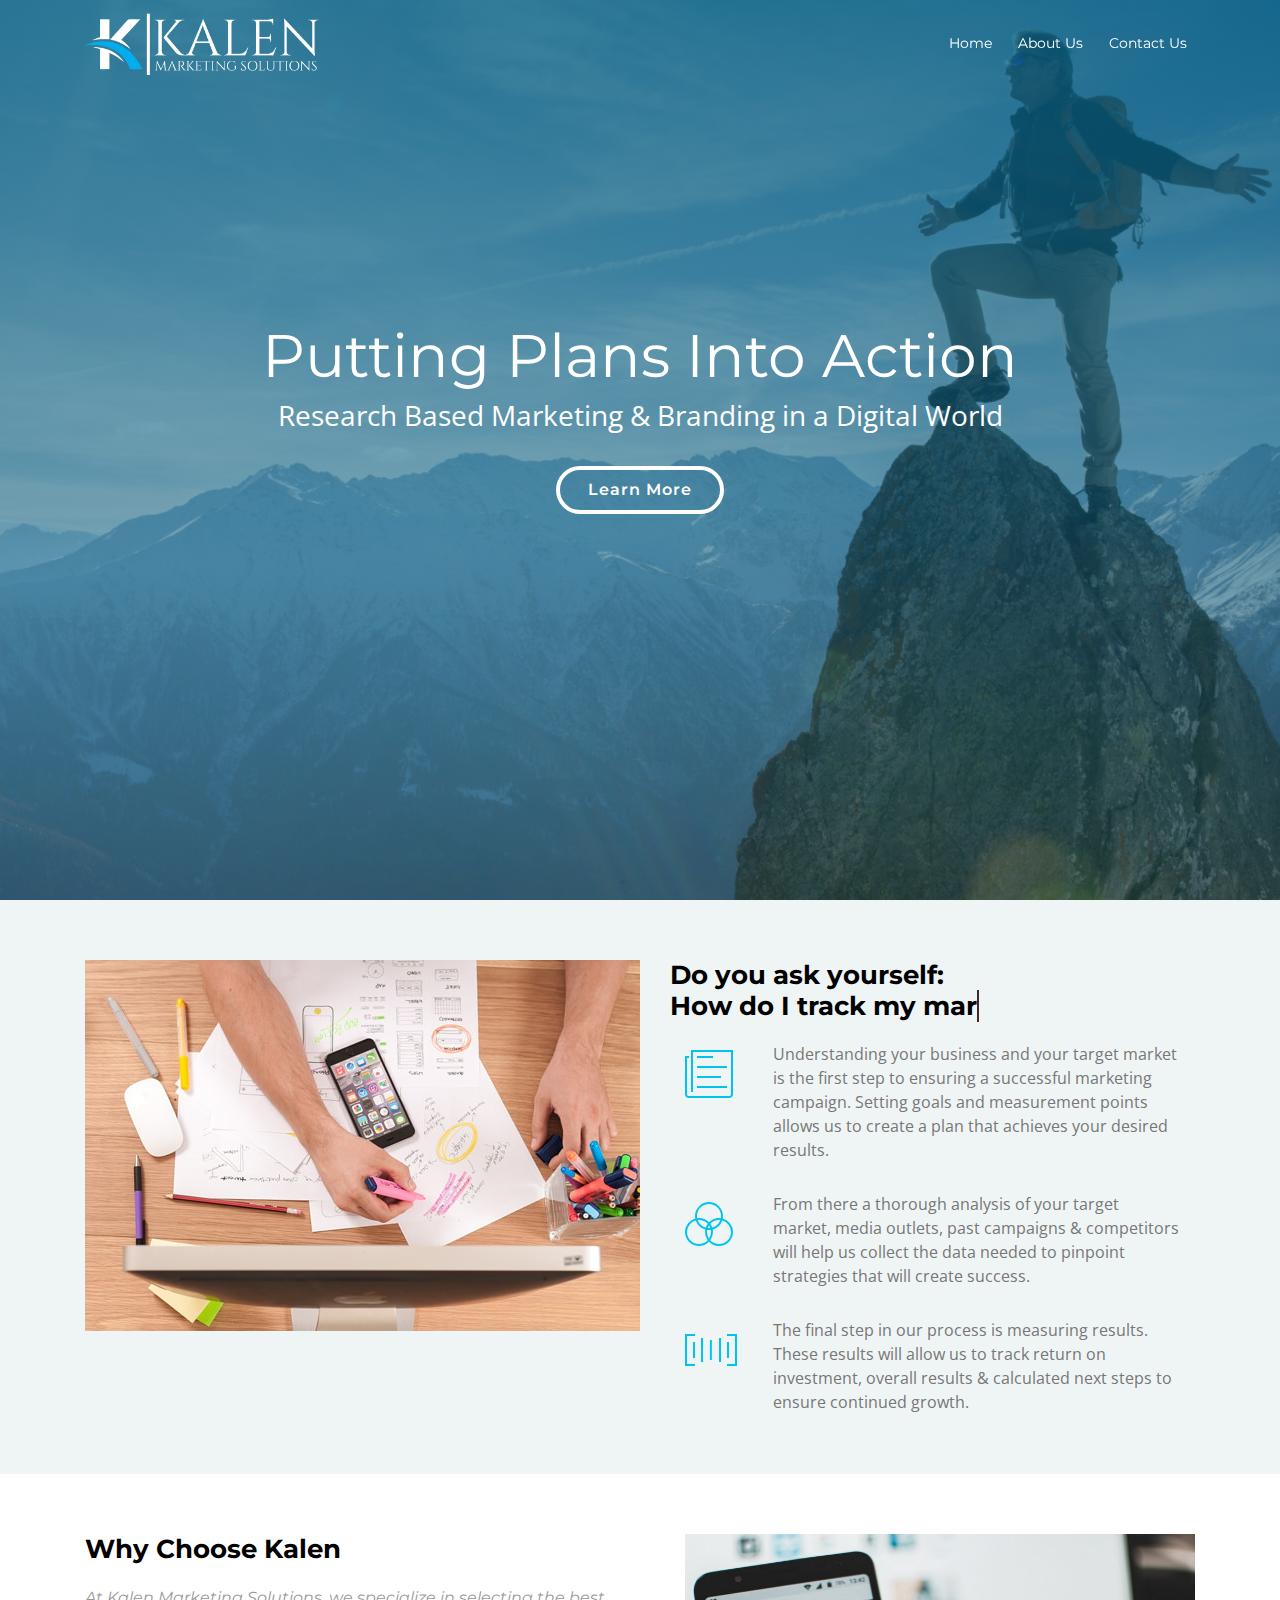
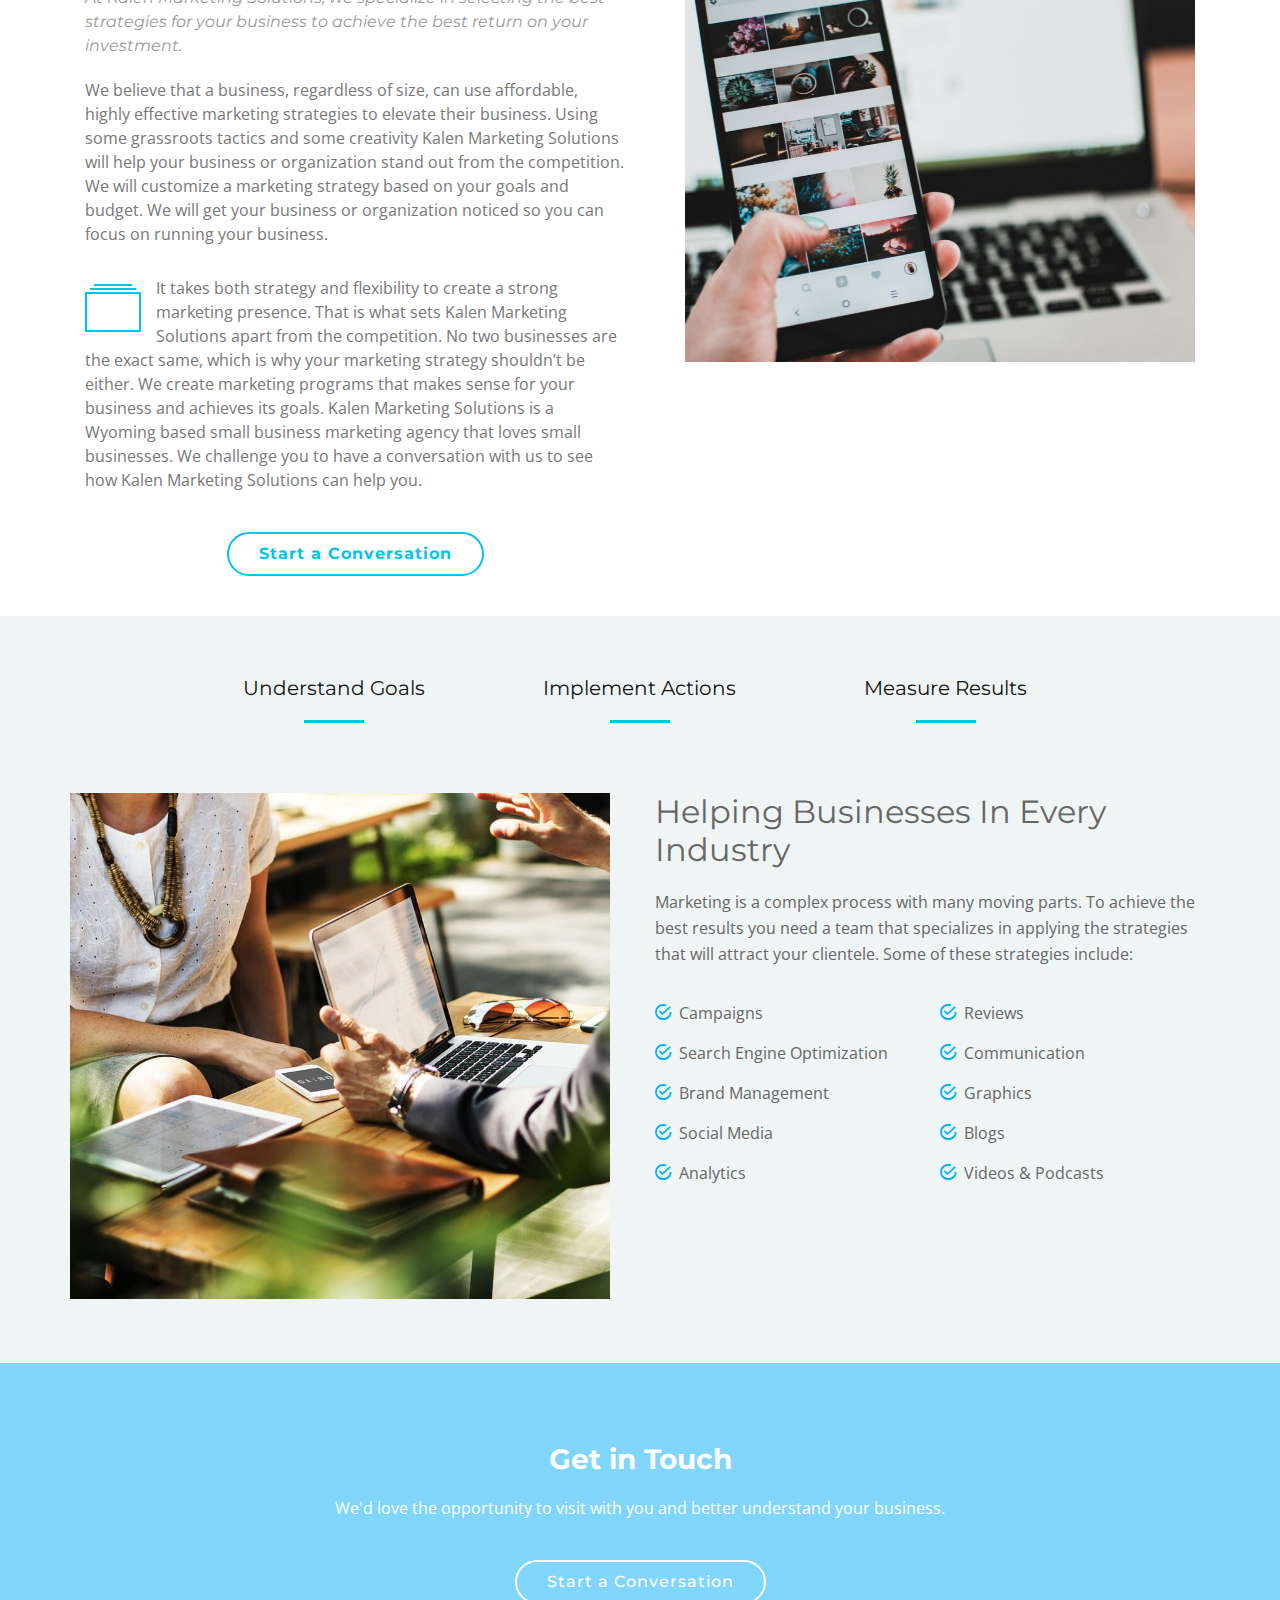
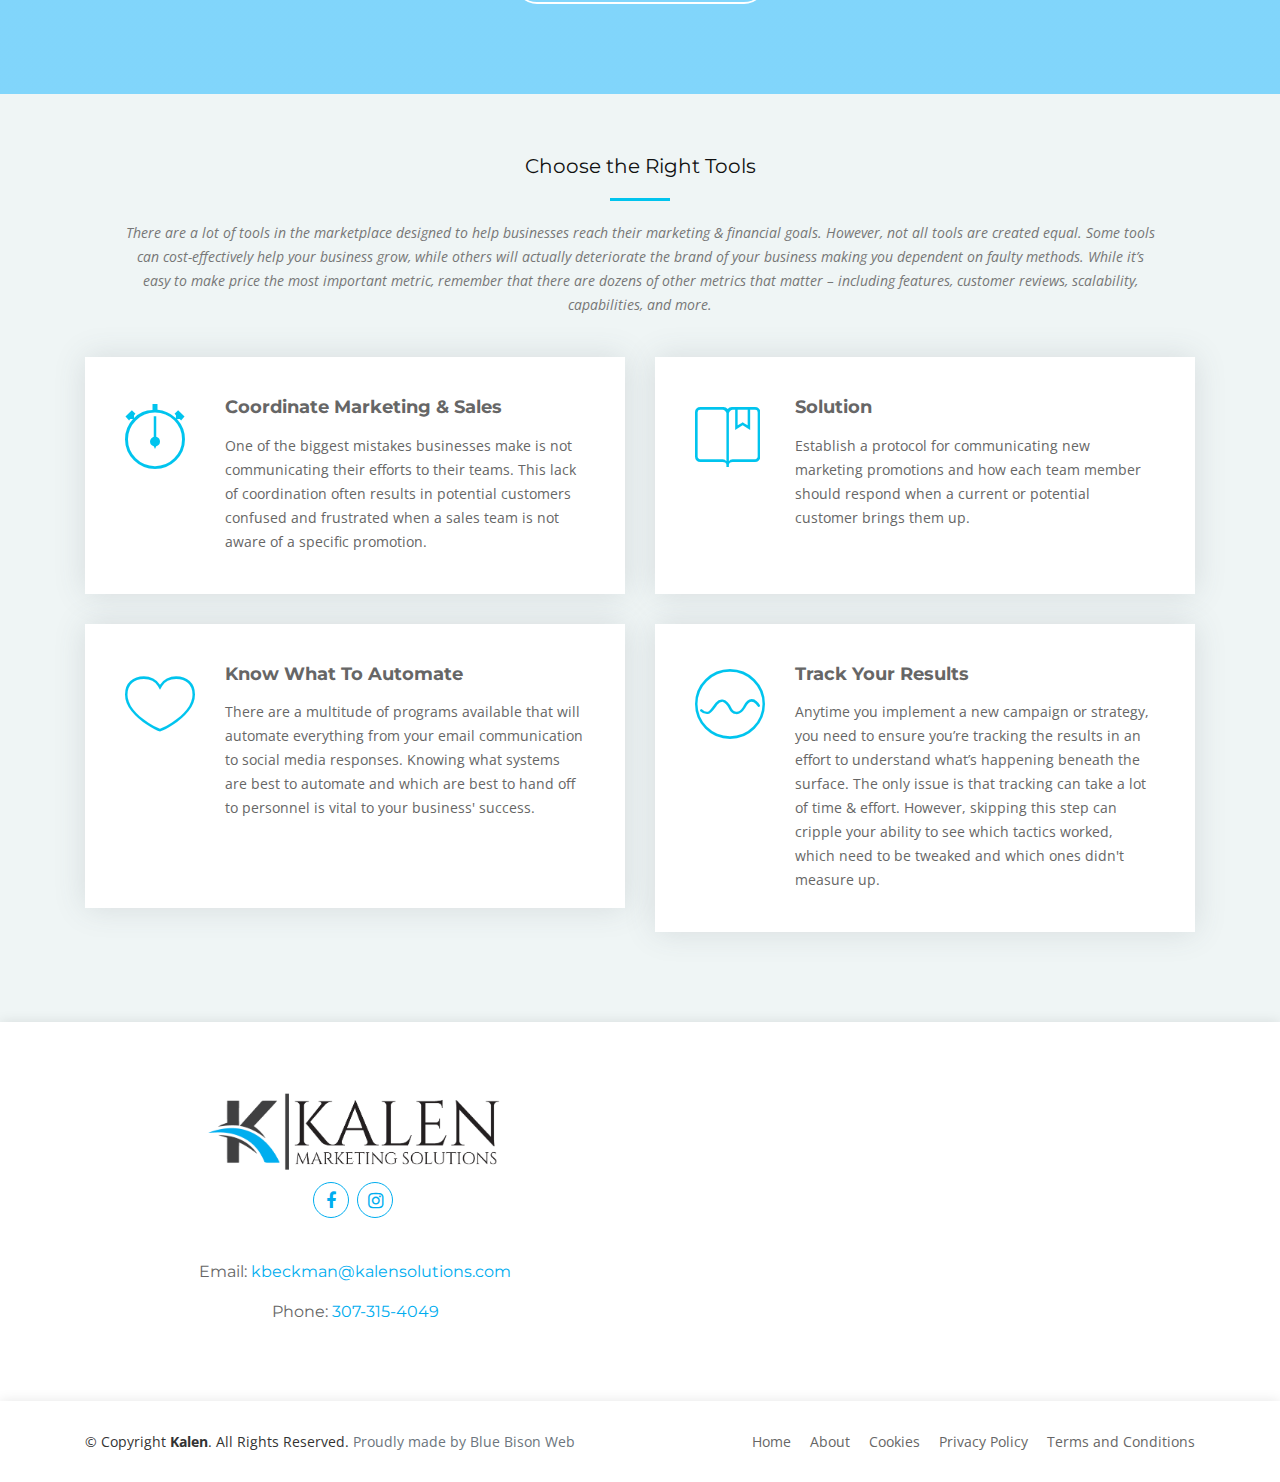
==== commit a7a2b51f: "Updated links" ====
--- a/index.html
+++ b/index.html
@@ -55,9 +55,9 @@
 
       <nav id="nav-menu-container">
         <ul class="nav-menu">
-          <li class="menu-active"><a href="#intro">Home</a></li>
-          <li><a href="#advanced-features">About Us</a></li>
-          <li><a href="#contact">Contact Us</a></li>
+          <li class="menu-active"><a href="index.html#intro">Home</a></li>
+          <li><a href="index.html#advanced-features">About Us</a></li>
+          <li><a href="index.html#contact">Contact Us</a></li>
         </ul>
       </nav><!-- #nav-menu-container -->
     </div>
@@ -72,7 +72,7 @@
       <br><br><br><br><br><br><br><br><br><br><br><br><br>
       <h2>Putting Plans Into Action</h2>
       <p>Research Based Marketing & Branding in a Digital World</p>
-      <a href="#advanced-features" class="btn-get-started scrollto">Learn More</a>
+      <a href="index.html#advanced-features" class="btn-get-started scrollto">Learn More</a>
     </div>
 
   </section><!-- #intro -->
@@ -143,7 +143,7 @@
               <i class="ion-ios-albums-outline"></i>
               <p>It takes both strategy and flexibility to create a strong marketing presence. That is what sets Kalen Marketing Solutions apart from the competition. No two businesses are the exact same, which is why your marketing strategy shouldn’t be either. We create marketing programs that makes sense for your business and achieves its goals. Kalen Marketing Solutions is a Wyoming based small business marketing agency that loves small businesses. We challenge you to have a conversation with us to see how Kalen Marketing Solutions can help you.</p>
               <div class="text-center">
-                <a class="cta-btn align-middle" href="#contact"><b>Start a Conversation</b></a>
+                <a class="cta-btn align-middle" href="index.html#contact"><b>Start a Conversation</b></a>
               </div>
             </div>
             <div class="col-lg-6">
@@ -227,7 +227,7 @@
             <p class="cta-text"> We'd love the opportunity to visit with you and better understand your business.</p>
           </div>
           <div class="col-lg-12">
-            <a class="cta-btn align-middle" href="#contact">Start a Conversation</a>
+            <a class="cta-btn align-middle" href="index.html#contact">Start a Conversation</a>
           </div>
         </div>
       </div>
@@ -337,10 +337,11 @@
           </div>
           <div class="col-lg-6">
             <nav class="footer-links text-lg-right text-center pt-2 pt-lg-0">
-              <a href="#intro" class="scrollto">Home</a>
-              <a href="#advanced-features" class="scrollto">About</a>
-              <a href="#">Privacy Policy</a>
-              <a href="#">Terms of Use</a>
+              <a href="index.html#intro" class="scrollto">Home</a>
+              <a href="index.html#advanced-features" class="scrollto">About</a>
+              <a href="cookies.html">Cookies</a>
+              <a href="privacy-policy.html">Privacy Policy</a>
+              <a href="terms-and-conditions.html">Terms and Conditions</a>
             </nav>
           </div>
         </div>
